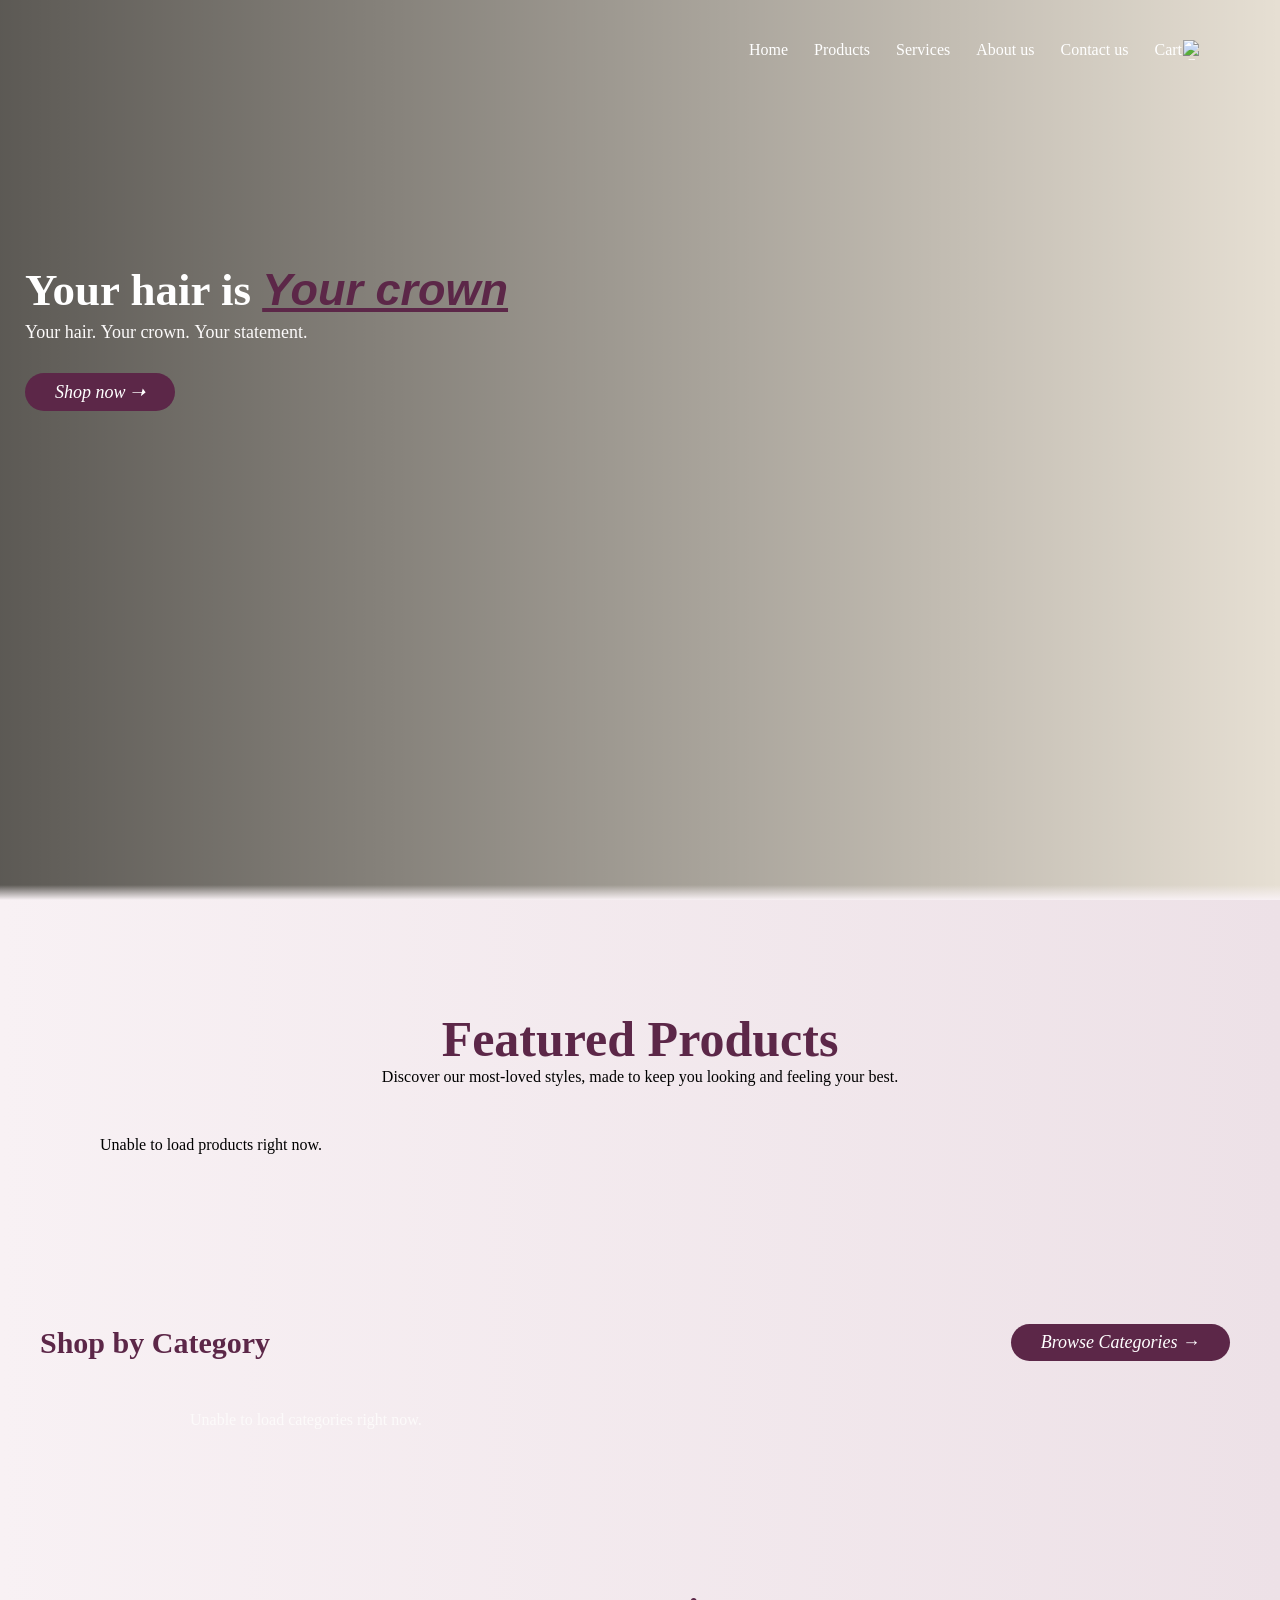
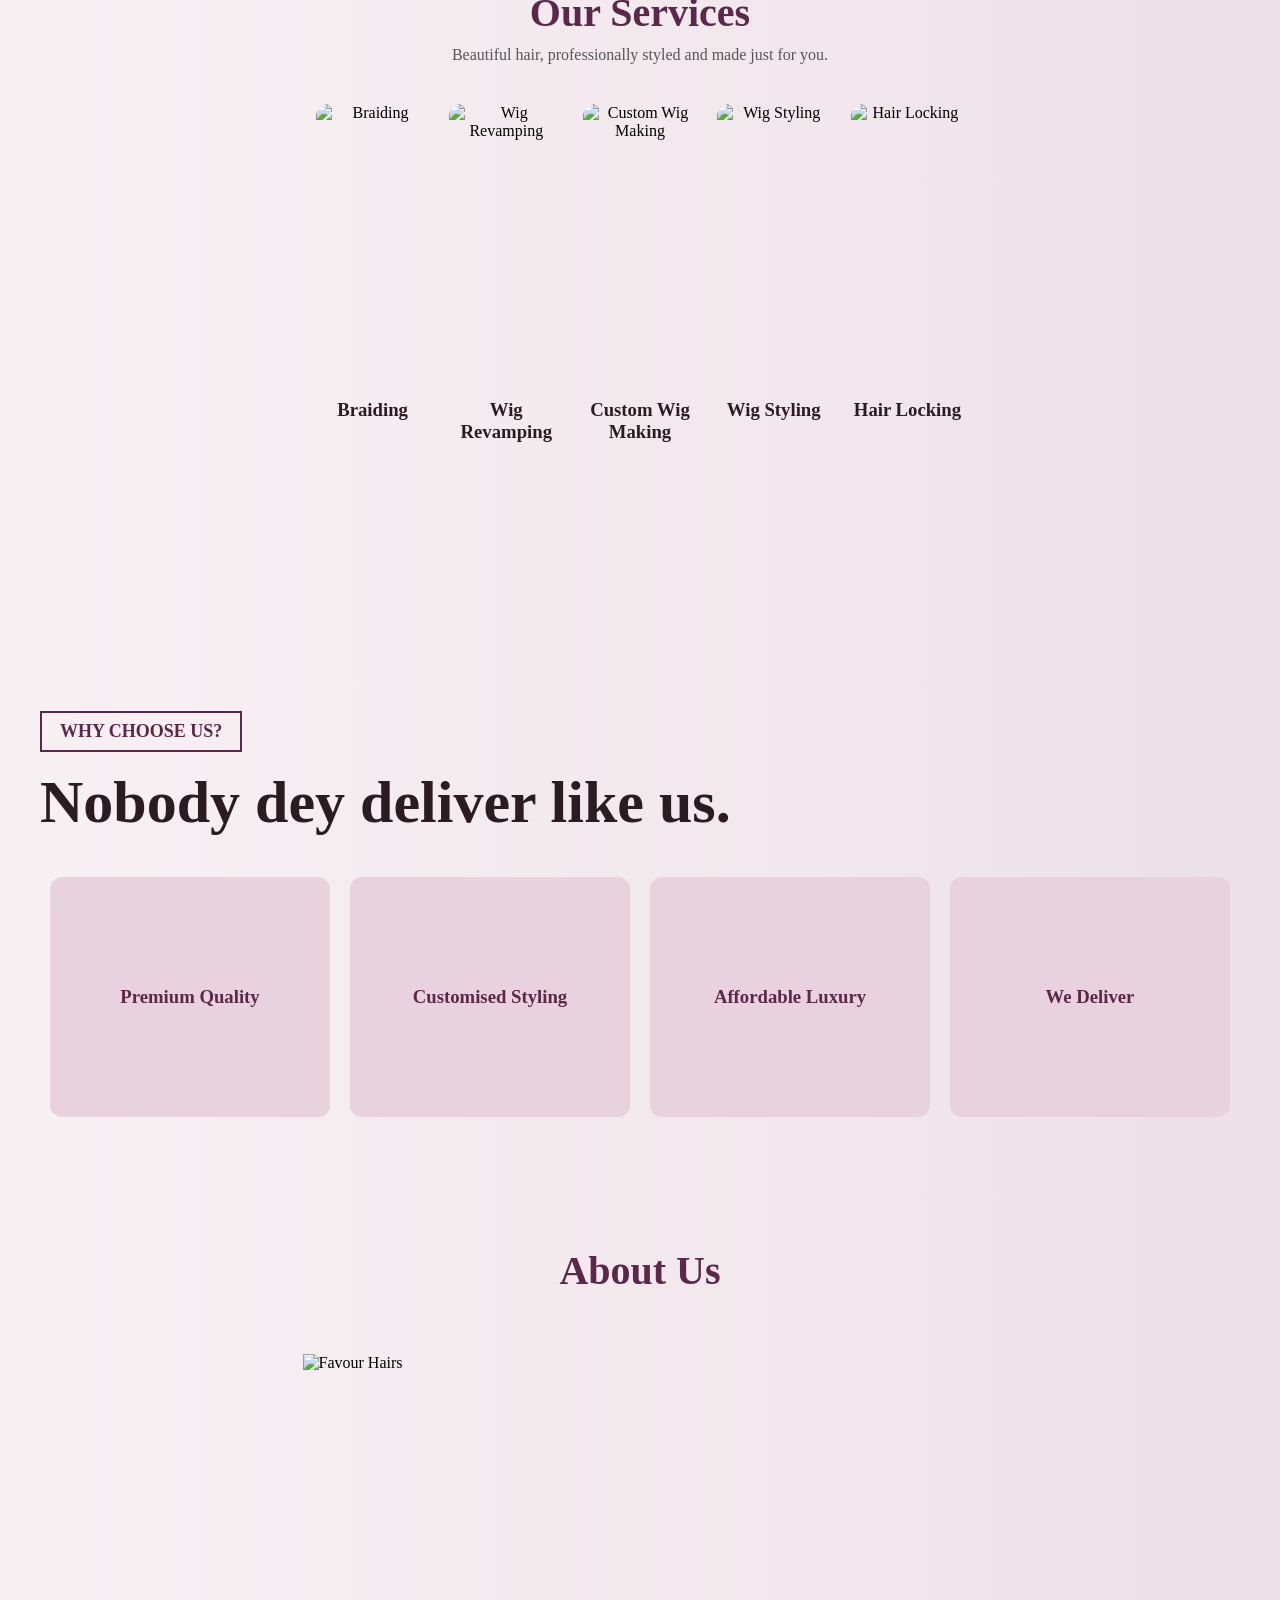
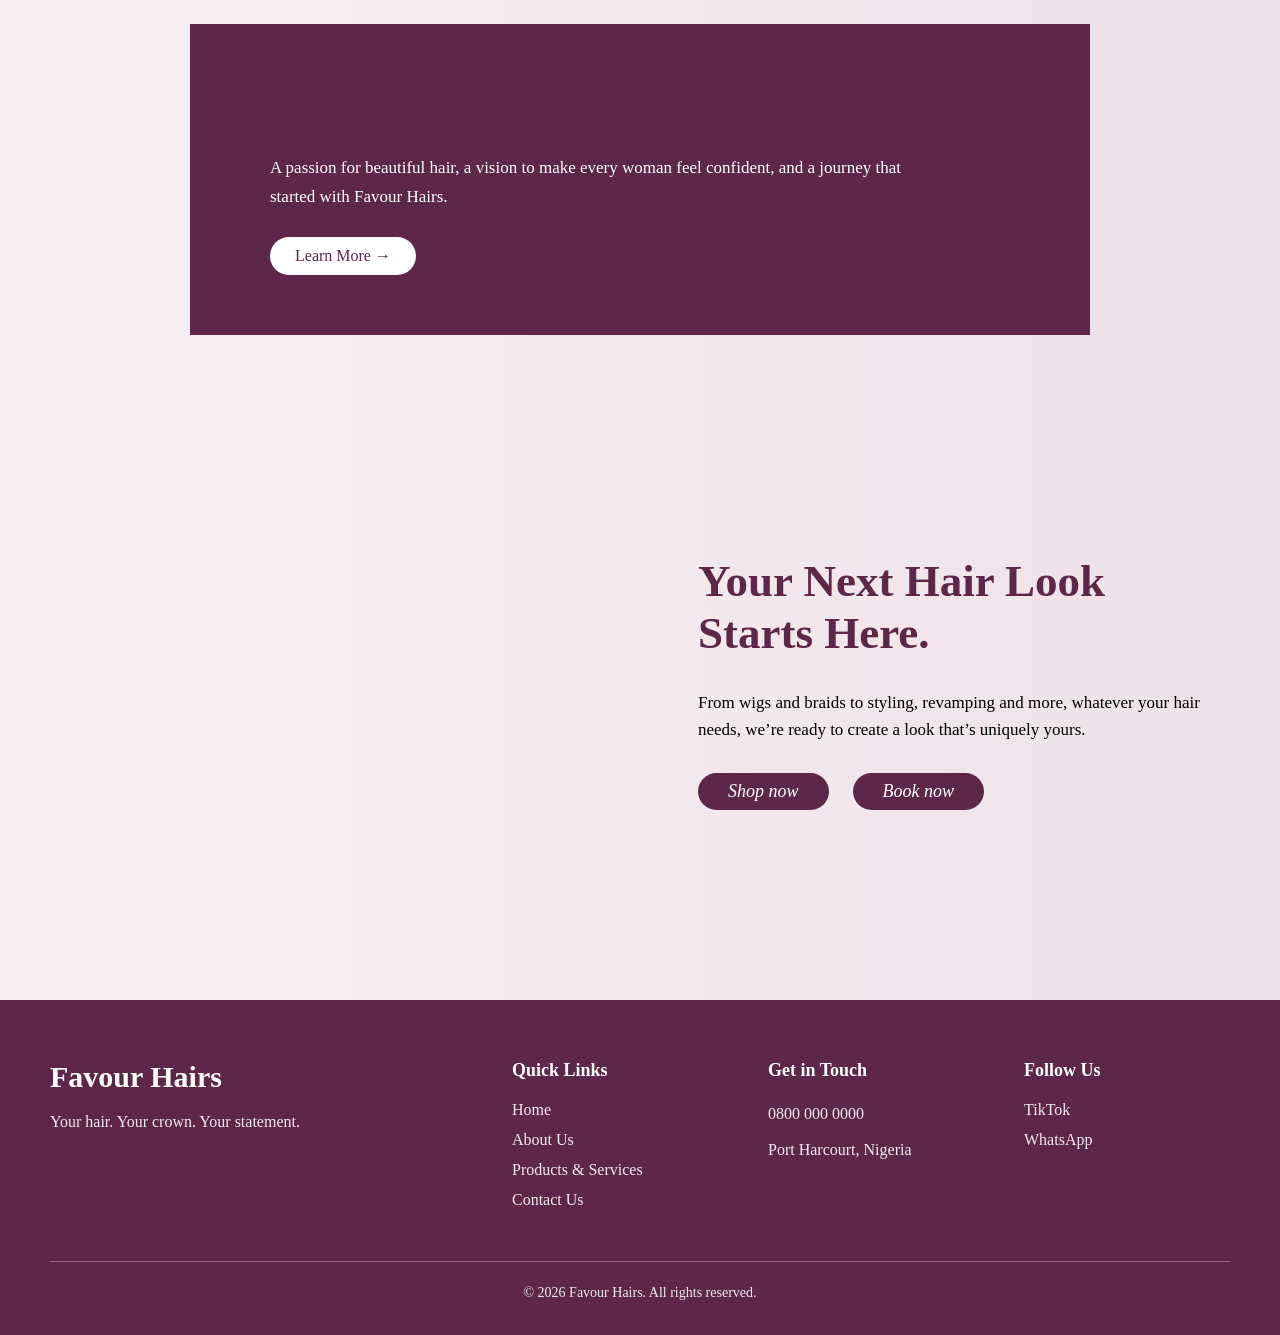
==== frontend/index.html @ ad66fdc0 "Add files via upload" ====
<!DOCTYPE html>
<html lang="en">

<head>

    <meta charset="UTF-8">

    <meta
        name="viewport"
        content="width=device-width, initial-scale=1.0"
    >

    <title>Favour hairs</title>

    <link rel="stylesheet" href="style.css">

</head>


<body>


    <!-- =========================
         HERO
    ========================= -->

    <div class="hero">


        <!-- VIDEO -->

        <video
            autoplay
            loop
            muted
            playsinline
            class="bg-video"
        >

            <source
                src="images/download.mp4"
                type="video/mp4"
            >

            Your browser does not support the video tag.

        </video>



        <div class="container">


            <!-- =========================
                 NAVBAR
            ========================= -->

            <div class="navbar">


                <div class="logo">
                    <!-- for logo -->
                </div>


                <nav>

                    <ul>

                        <li>
                            <a href="index.html">
                                Home
                            </a>
                        </li>


                        <li>
                            <a href="products.html">
                                Products
                            </a>
                        </li>


                        <li>
                            <a href="services.html">
                                Services
                            </a>
                        </li>


                        <li>
                            <a href="about.html">
                                About us
                            </a>
                        </li>


                        <li>
                            <a href="contact.html">
                                Contact us
                            </a>
                        </li>


                        <li>

                            <a href="Cart.html">

                                Cart

                                <img
                                    src="images/cart_icon.png"
                                    width="30"
                                    height="20"
                                    alt="Cart"
                                >

                            </a>

                        </li>

                    </ul>

                </nav>

            </div>



            <!-- =========================
                 HERO CONTENT
            ========================= -->

            <div class="row">

                <div class="col-2">

                    <h1>
                        Your hair is <b>Your crown</b>
                    </h1>


                    <p class="hero-tagline">

                        <span class="reveal-word">
                            Your hair.
                        </span>

                        <span class="reveal-word">
                            Your crown.
                        </span>

                        <span class="reveal-word">
                            Your statement.
                        </span>

                    </p>


                    <a
                        href="products.html"
                        class="btn"
                    >
                        Shop now &#10141
                    </a>

                </div>

            </div>


        </div>

    </div>



    <!-- =========================
         FEATURED PRODUCTS
    ========================= -->

    <div class="categories reveal-up">


        <div class="head">

            <h1>
                Featured Products
            </h1>

            <p>
                Discover our most-loved styles,
                made to keep you looking and
                feeling your best.
            </p>

        </div>


        <div class="small-container">

            <div
                class="row"
                id="featuredProducts"
            >

                <!-- Products loaded from backend -->

            </div>

        </div>

    </div>



    <!-- =========================
         SHOP BY CATEGORY
    ========================= -->

    <div class="Category reveal-up">


        <div class="category-header">

            <h1>
                Shop by Category
            </h1>


            <a
                href="products.html"
                class="browse-btn"
            >
                Browse Categories →
            </a>

        </div>



        <div class="small-container">

            <div
                class="row"
                id="homepageCategories"
            >

                <!-- Categories loaded from backend -->

            </div>

        </div>

    </div>



    <!-- =========================
         SERVICES
    ========================= -->

    <div class="services reveal-up">


        <div class="row">


            <div class="services">


                <div class="services-heading">

                    <h2>
                        Our Services
                    </h2>

                    <p>
                        Beautiful hair, professionally
                        styled and made just for you.
                    </p>

                </div>



                <div class="row">


                    <!-- Braiding -->

                    <div class="service-card reveal-card">

                        <div class="service-image">

                            <img
                                src="images/download.jfif"
                                alt="Braiding"
                            >

                            <a
                                href="contact.html?service=Hair%20Styling"
                                class="service-btn"
                            >
                                Book Now →
                            </a>

                        </div>

                        <h3>
                            Braiding
                        </h3>

                    </div>



                    <!-- Wig Revamping -->

                    <div class="service-card reveal-card">

                        <div class="service-image">

                            <img
                                src="images/revamp.jpg"
                                alt="Wig Revamping"
                            >

                            <a
                                href="contact.html?service=Wig%20Revamping"
                                class="service-btn"
                            >
                                Book Now →
                            </a>

                        </div>

                        <h3>
                            Wig Revamping
                        </h3>

                    </div>



                    <!-- Custom Wig Making -->

                    <div class="service-card reveal-card">

                        <div class="service-image">

                            <img
                                src="images/wig making.jpg"
                                alt="Custom Wig Making"
                            >

                            <a
                                href="contact.html?service=Custom%20Wig%20Making"
                                class="service-btn"
                            >
                                Book Now →
                            </a>

                        </div>

                        <h3>
                            Custom Wig Making
                        </h3>

                    </div>



                    <!-- Wig Styling -->

                    <div class="service-card reveal-card">

                        <div class="service-image">

                            <img
                                src="images/wig styling.jpg"
                                alt="Wig Styling"
                            >

                            <a
                                href="contact.html?service=Hair%20Styling"
                                class="service-btn"
                            >
                                Book Now →
                            </a>

                        </div>

                        <h3>
                            Wig Styling
                        </h3>

                    </div>



                    <!-- Hair Locking -->

                    <div class="service-card reveal-card">

                        <div class="service-image">

                            <img
                                src="images/locks.jpg"
                                alt="Hair Locking"
                            >

                            <a
                                href="contact.html?service=Hair%20Styling"
                                class="service-btn"
                            >
                                Book Now →
                            </a>

                        </div>

                        <h3>
                            Hair Locking
                        </h3>

                    </div>


                </div>

            </div>


        </div>

    </div>



    <!-- =========================
         WHY CHOOSE US
    ========================= -->

    <div class="why-choose">


        <div class="why-heading reveal-up">


            <div class="why-label">

                <h2>
                    Why Choose Us?
                </h2>

            </div>


            <h1>
                Nobody dey deliver like us.
            </h1>


        </div>



        <div class="why-row">


            <!-- Card 1 -->

            <div class="why-card reveal-card">

                <div class="why-card-inner">


                    <div class="why-front">

                        <h3>
                            Premium Quality
                        </h3>

                    </div>


                    <div class="why-back">

                        <h3>
                            Premium Quality
                        </h3>

                        <p>
                            We provide quality hair that
                            looks beautiful, feels natural,
                            and gives you a premium experience.
                        </p>

                    </div>


                </div>

            </div>



            <!-- Card 2 -->

            <div class="why-card reveal-card">

                <div class="why-card-inner">


                    <div class="why-front">

                        <h3>
                            Customised Styling
                        </h3>

                    </div>


                    <div class="why-back">

                        <h3>
                            Customised Styling
                        </h3>

                        <p>
                            From the colour and cut to the
                            final finish, we customise your
                            hair to match your personal style.
                        </p>

                    </div>


                </div>

            </div>



            <!-- Card 3 -->

            <div class="why-card reveal-card">

                <div class="why-card-inner">


                    <div class="why-front">

                        <h3>
                            Affordable Luxury
                        </h3>

                    </div>


                    <div class="why-back">

                        <h3>
                            Affordable Luxury
                        </h3>

                        <p>
                            Enjoy quality hair and beautiful
                            styling without breaking the bank.
                            Luxury that gives you value.
                        </p>

                    </div>


                </div>

            </div>



            <!-- Card 4 -->

            <div class="why-card reveal-card">

                <div class="why-card-inner">


                    <div class="why-front">

                        <h3>
                            We Deliver
                        </h3>

                    </div>


                    <div class="why-back">

                        <h3>
                            We Deliver
                        </h3>

                        <p>
                            Need a wig, bundles, braids,
                            a revamp, or anything hair-related?
                            Name it, and we'll get it to you.
                        </p>

                    </div>


                </div>

            </div>


        </div>

    </div>



    <!-- =========================
         ABOUT
    ========================= -->

    <div class="about-box">


        <h2 class="about-h2 reveal-up">
            About Us
        </h2>


        <div class="about-photo about-img">

            <img
                src="images/hair essentials.jpg"
                alt="Favour Hairs"
            >

        </div>


        <div class="about-text reveal-up">

            <p>
                A passion for beautiful hair, a vision
                to make every woman feel confident,
                and a journey that started with
                Favour Hairs.
            </p>


            <a
                href="about.html"
                class="about-btn"
            >
                Learn More →
            </a>

        </div>


    </div>



    <!-- =========================
         CTA
    ========================= -->

    <div class="cta">


        <video
            autoplay
            loop
            muted
            playsinline
            disablepictureinpicture
            class="cta-vid"
        >

            <source
                src="images/Your paragraph text (22 x 25 cm) (2).mp4"
                type="video/mp4"
            >

        </video>


        <div class="cta_text reveal-up">


            <h1>
                Your Next Hair Look Starts Here.
            </h1>


            <p>
                From wigs and braids to styling,
                revamping and more, whatever your
                hair needs, we’re ready to create
                a look that’s uniquely yours.
            </p>


            <div class="btns">


                <a
                    href="products.html"
                    class="shop reveal-up"
                >
                    Shop now
                </a>


                <a
                    href="contact.html"
                    class="book reveal-card"
                >
                    Book now
                </a>


            </div>


        </div>

    </div>



    <!-- =========================
         FOOTER
    ========================= -->

    <footer class="footer">


        <div class="footer-container">


            <div class="footer-brand">

                <h2>
                    Favour Hairs
                </h2>

                <p>
                    Your hair. Your crown. Your statement.
                </p>

            </div>



            <div class="footer-links">

                <h3>
                    Quick Links
                </h3>

                <a href="index.html">
                    Home
                </a>

                <a href="about.html">
                    About Us
                </a>

                <a href="services.html">
                    Products & Services
                </a>

                <a href="contact.html">
                    Contact Us
                </a>

            </div>



            <div class="footer-contact">

                <h3>
                    Get in Touch
                </h3>

                <p>
                    0800 000 0000
                </p>

                <p>
                    Port Harcourt, Nigeria
                </p>

            </div>



            <div class="footer-social">

                <h3>
                    Follow Us
                </h3>

                

                <a href="#">
                    TikTok
                </a>

                

                <a href="#">
                    WhatsApp
                </a>

            </div>


        </div>



        <div class="footer-bottom">

            <p>
                © 2026 Favour Hairs. All rights reserved.
            </p>

        </div>


    </footer>



    <!-- =========================
         JAVASCRIPT
    ========================= -->

    <script>


        /* =========================
           BACKEND API
        ========================= */

        const API_BASE =
            "https://favour-hairs-backend.onrender.com/";


        const API_ORIGIN =
            "http://127.0.0.1:5000";



        /* =========================
           IMAGE URL
        ========================= */

        function getImageUrl(image){

            if(!image){

                return "";

            }


            if(
                image.startsWith("http://") ||
                image.startsWith("https://") ||
                image.startsWith("data:")
            ){

                return image;

            }


            if(image.startsWith("/")){

                return API_ORIGIN + image;

            }


            return image;

        }



        /* =========================
           ANIMATIONS
        ========================= */

        const animatedElements =
            document.querySelectorAll(
                '.reveal-up, .reveal-card, .reveal-word, .about-img'
            );


        const observer =
            new IntersectionObserver(
                (entries) => {

                    entries.forEach(
                        entry => {

                            if(entry.isIntersecting){

                                entry.target.classList.add(
                                    'show'
                                );

                            }

                        }
                    );

                },
                {
                    threshold:0.15
                }
            );


        animatedElements.forEach(
            element => {

                observer.observe(element);

            }
        );



        /* =========================
           ABOUT IMAGE ANIMATION
        ========================= */

        const aboutImages =
            document.querySelectorAll(
                '.about-img'
            );


        aboutImages.forEach(
            (image,index) => {

                image.style.transitionDelay =
                    `${index * 0.2}s`;

            }
        );



        /* =========================
           LOAD FEATURED PRODUCTS
        ========================= */

        async function loadFeaturedProducts(){

            const container =
                document.getElementById(
                    "featuredProducts"
                );


            if(!container){

                return;

            }


            try{

                const response =
                    await fetch(
                        `${API_BASE}/products`
                    );


                if(!response.ok){

                    throw new Error(
                        "Could not load products."
                    );

                }


                const products =
                    await response.json();


                container.innerHTML = "";


                const featuredProducts =
                    products.slice(0,3);


                if(featuredProducts.length === 0){

                    container.innerHTML = `
                        <p>
                            No products available yet.
                        </p>
                    `;

                    return;

                }


                featuredProducts.forEach(
                    product => {

                        const card =
                            document.createElement(
                                "div"
                            );


                        card.className =
                            "col-3 reveal-card";


                        const image =
                            product.images &&
                            product.images.length > 0
                                ? getImageUrl(
                                    product.images[0]
                                )
                                : "";


                        card.innerHTML = `

                            <img
                                src="${image}"
                                alt="${product.name}"
                                class="sq img"
                            >

                            <div class="featured-overlay">

                                <h3>
                                    ${product.name}
                                </h3>

                                <p>
                                    ₦${Number(
                                        product.price
                                    ).toLocaleString()}
                                </p>

                                <a
                                    href="product.html?id=${encodeURIComponent(product.id)}"
                                    class="shop-btn"
                                >
                                    Shop Now →
                                </a>

                            </div>

                        `;


                        container.appendChild(
                            card
                        );


                        observer.observe(
                            card
                        );

                    }
                );

            }
            catch(error){

                console.error(
                    "Error loading featured products:",
                    error
                );


                container.innerHTML = `
                    <p>
                        Unable to load products right now.
                    </p>
                `;

            }

        }



        /* =========================
           LOAD HOMEPAGE CATEGORIES
        ========================= */

        async function loadHomepageCategories(){

            const categoryContainer =
                document.getElementById(
                    "homepageCategories"
                );


            if(!categoryContainer){

                return;

            }


            try{

                const response =
                    await fetch(
                        `${API_BASE}/categories`
                    );


                if(!response.ok){

                    throw new Error(
                        "Could not load categories."
                    );

                }


                const categories =
                    await response.json();


                categoryContainer.innerHTML = "";


                if(categories.length === 0){

                    categoryContainer.innerHTML = `
                        <p>
                            No categories available yet.
                        </p>
                    `;

                    return;

                }


                categories.forEach(
                    category => {

                        const categoryCard =
                            document.createElement(
                                "div"
                            );


                        categoryCard.className =
                            "col-4 reveal-card";


                        const image =
                            getImageUrl(
                                category.image
                            );


                        categoryCard.innerHTML = `

                            <img
                                src="${image}"
                                alt="${category.name}"
                                class="category-img"
                            >

                            <div class="category-overlay">

                                <h3>
                                    ${category.name}
                                </h3>

                                <a
                                    href="products.html?category=${encodeURIComponent(category.name)}"
                                    class="shop-btn"
                                >
                                    Shop Now →
                                </a>

                            </div>

                        `;


                        categoryContainer.appendChild(
                            categoryCard
                        );


                        observer.observe(
                            categoryCard
                        );

                    }
                );

            }
            catch(error){

                console.error(
                    "Error loading categories:",
                    error
                );


                categoryContainer.innerHTML = `
                    <p>
                        Unable to load categories right now.
                    </p>
                `;

            }

        }



        /* =========================
           LOAD HOMEPAGE DATA
        ========================= */

        loadFeaturedProducts();

        loadHomepageCategories();


    </script>


</body>

</html>
---- frontend/style.css ----
/* 
  MY CSS RESET CHEAT SHEET:
  
  *           = "All Boxes!" Applies this to every single element on the page.
  
  margin: 0   = "Outside Space." Clears the gaps BETWEEN boxes so they can touch.
  
  padding: 0  = "Inside Space." Clears the breathing room INSIDE the box.
  
  box-sizing  = "Fixed-Size Guarantee." Forces the box to stay its exact width, 
                pushing any internal padding INSIDE instead of stretching the box.
                
  div         = "The Cardboard Box." An empty container used to group things together.
*/

*{
    margin: 0;
    padding: 0;
    box-sizing: border-box;
}

/* 
  MY SELECTOR CHEAT SHEET:
  
  No Dot (nav, div, p) = "The Element." Talks to standard, built-in HTML boxes.
  
  Dot (.navbar, .btn)  = "The Nickname." Talks to custom classes I invented!
*/
.navbar{
    display:flex;
align-items:center;
padding:20px;
}

nav{
    flex:1;
    text-align:right;
    padding:0px;
    margin-top: 20px;

}

nav ul{
    display:inline-block;
    list-style-type:none;
}

nav ul li{
    display:inline-block;
    margin-right:22px;
}

a{
    text-decoration:none;
    color:#fff;
}
p{
    color:#fff;

}
.container{
    max-width:1300px;
    margin: auto;
    padding-left:25px;
    padding-right:25px;
}

.col-2 h1 b{
    text-decoration:underline;
    font-weight: bold;
    font-style:italic;
    font-family:Arial, sans-serif;
    color:#5C2748;
}
.col-2 p{
    margin-top:2px;
    font-size:18px;
}
.col-2{
    margin-top:150px;
}
.col-2 h1{
    font-size:45px;
    line-height:60px;
    color:#fff;
    margin-top: 30px;
    
}
.row{
    display:flex;
    align-items:center;
    flex-wrap:wrap;
    gap: 20px;
    
}

.btn{
    display:inline-block;
    background:#5C2748;
    color:#fff;
    padding:8px 30px;
    margin:30px 0;
    border-radius:30px;
    
    font-style:italic;
    font-size:18px;
    transition:0.5s;
}
/* 
  ELEMENT BEHAVIOR CHEAT SHEET:
  
  Block (div, h1, p)   = "The Greedy Hogs." They grab the entire row 
                          and force everything else onto a new line.
                          
  Inline (a, b, span)  = "The Polite Roommates." They sit side-by-side naturally, 
                          but they are stubborn and reject height/padding sizing.
                          
  Inline-block         = "The Cure." Stops block elements from being greedy, 
                          and allows inline elements to be sized perfectly!
*/



.hero{
    position:relative;
    height:100vh;
    overflow:hidden;
    background:#E6DFD3;

}
.bg-video{
    position:absolute;
    top:0;
    left:0;
    width:100%;
    height:100%;
    object-fit:cover;
    z-index:0;
    overflow: hidden;
    
}
.hero::after{
    content:"";
    position:absolute;
    bottom:0;
    left:0;
    width:100%;
    height:15px;
    background:linear-gradient(
        to bottom,
        transparent,
        #F8F1F4
    );
    z-index:2;
    pointer-events:none;
}
.container{
    max-width:1300px;
    margin: auto;
    padding-left:25px;
    padding-right:25px;
    position: relative;
    z-index: 2;
}

.hero::before{
    content: "";
    position: absolute;
    top: 0;
    left: 0;
    width: 100%;
    height: 100%;
    background: linear-gradient(
        to right,
        rgba(0, 0, 0, 0.6),
        rgba(0, 0, 0, 0)
    );
    z-index: 1;
}

/*
========================================================
              CSS POSITIONING CHEAT SHEET
========================================================

Think of every HTML element as a BOX.

Normal behaviour:

    [ BOX A ]
    [ BOX B ]
    [ BOX C ]

The browser normally places boxes one after another.

--------------------------------------------------------
1. position: static;
--------------------------------------------------------

"Just stay where you belong."

This is the DEFAULT.

The element follows the normal document flow.

Think:
👩 👩 👩 👩
Everyone is standing in their normal place.

--------------------------------------------------------
2. position: relative;
--------------------------------------------------------

"I'm still in my place, but I can move."

The element STAYS in the normal document flow,
but you can visually move it using:

    top
    bottom
    left
    right

Example:

    [ A ]
    [ B ]  ---> B moves right
    [ C ]

B moved, but its original space is still reserved.

Think:
"I'm moving, but my seat is still mine."

--------------------------------------------------------
3. position: absolute;
--------------------------------------------------------

"I'm leaving the normal flow."

The element no longer takes up its normal space.

This allows elements to overlap.

Example:

    VIDEO
       ↓
    NAVBAR
       ↓
    TEXT

can become:

    ┌─────────────────────┐
    │       VIDEO         │
    │  NAVBAR             │
    │                     │
    │  TEXT               │
    └─────────────────────┘

IMPORTANT:
An absolute element is positioned relative to the
nearest parent that has:

    position: relative;

Think:

    RELATIVE = the ROOM
    ABSOLUTE = furniture inside the room

The room gives the furniture a reference point.

--------------------------------------------------------
4. position: fixed;
--------------------------------------------------------

"I'm attached to the SCREEN."

The element stays in the same place even when
the page is scrolling.

Example:

                    [ Chat ]
                    ↑
                stays here

You scroll ↓↓↓

                    [ Chat ]
                    ↑
                still here

Think:
A sticker attached to your phone screen.

--------------------------------------------------------
5. position: sticky;
--------------------------------------------------------

"I scroll normally... then I STICK."

The element behaves normally at first.

When you scroll and it reaches a certain position,
it sticks there.

Common example:

    NAVBAR
    ↓
    CONTENT
    ↓
    CONTENT

After scrolling:

    NAVBAR  ← STUCK
    ↓
    CONTENT
    ↓
    CONTENT

Think:
"I'm walking normally, but when I reach this point,
I'm staying here."

--------------------------------------------------------
6. z-index
--------------------------------------------------------

"WHO IS ON TOP?"

Think of stacking pieces of paper.

    z-index: 2  → TOP
    z-index: 1  → MIDDLE
    z-index: 0  → BOTTOM

Example:

    CONTENT   → z-index: 2
    GRADIENT  → z-index: 1
    VIDEO     → z-index: 0

Higher z-index = closer to the front.

--------------------------------------------------------
7. top / bottom / left / right
--------------------------------------------------------

These tell an element which direction to move.

    top: 20px;
    ↓
    Move down from the top.

    left: 30px;
    ↓
    Move right from the left.

    right: 20px;
    ↓
    Move left from the right.

    bottom: 10px;
    ↓
    Move up from the bottom.

These are especially useful with:

    relative
    absolute
    fixed
    sticky

--------------------------------------------------------
THE BIG QUESTION TO ASK YOURSELF
--------------------------------------------------------

When you're confused, ask:

"Am I trying to..."

1. Keep the element normal?
   → static

2. Move it but keep its space?
   → relative

3. Take it out of normal flow?
   → absolute

4. Attach it to the screen?
   → fixed

5. Make it scroll and then stick?
   → sticky

6. Put one thing above another?
   → z-index

--------------------------------------------------------
REMEMBER:

static   = normal
relative = move myself, keep my space
absolute = leave normal flow
fixed    = attached to screen
sticky   = scroll, then stick
z-index  = who is on top

========================================================
*/
nav ul li a {
    display: flex;
    align-items: center;
    gap: 1px;
}
.btn:hover{
    background:#fff;
    color:#5C2748;
}

.categories{
    margin-top: 30px;
    margin-left: 0px;
    margin-right:0px;
    
    align-items: center;
    flex-wrap: wrap;
    gap: 20px;
    padding: 50px;
    
    
    
}
.col-3{
    flex-basis: 30%;
    min-width: 250px;
    margin-bottom: 30px;
    gap: 20px;

}
.col-3 img{
    width:100%;
    aspect-ratio: 1 / 1;
    object-fit: cover;
    
    
}
.small-container{
    max-width: 1080px;
    margin: auto;
    width: 100%;
    
    
}
.col-3{
    position: relative;
    aspect-ratio: 1 / 1;
    overflow: hidden;
}
.featured-overlay{
    position: absolute;
    top: 0;
    left: 0;
    width: 100%;
    height: 100%;
    background-color: rgba(0, 0, 0, 0.5);
    display: flex;
    justify-content: flex-end;
    align-items: center;
    opacity: 0;
    transition: opacity 0.3s ease;
    z-index: 2;
    flex-direction: column;
    padding: 20px;
}
.col-3:hover .featured-overlay{
    opacity: 1;
}
.featured-overlay h3{
    
    color: #fff;
    margin-right: 20px;
}
.featured-overlay p{
    
    color: #fff;
    
}
.featured-overlay a{
    
    display:inline-block;
    background:#5C2748;
    color:#fff;
    padding:8px 30px;
    
    border-radius:30px;
    
    font-style:italic;
    font-size:18px;
    padding-right: 50px;
}
.categories h1{
    text-align: center;
    margin-bottom: 20px;
    color:#5C2748;
    font-size: 50px;
    margin-top: 30px;
    margin-bottom: 0px;
}

.Category{
    
    
    align-items: auto;
    flex-wrap: wrap;
    gap: 5px;
    margin-top:0;
    margin-bottom: 0;
    
    
    
}


/* Section Title Sizing & Alignment */
.Category h1 {
    text-align: left;
    color: #5C2748;
    font-size: 30px;
    
    margin-top: 200px;
}

/* 4-Column Layout Adjustment */



.col-4 {
    flex: 1 1 calc(25% - 20px); /* 4 items per row */
    min-width: 220px;
    margin-bottom: 20px;
    position: relative;
    overflow: hidden;
    aspect-ratio: auto;
    
}




.Category .row{
    display: grid;
    grid-template-columns: 1fr 1fr;
    gap: 20px;
    
}
.Category .col-4{
    position: relative;
    width: 100%;
    height: auto;
    min-width: 0;
    margin: 0;
    overflow: hidden;
    aspect-ratio: 1 / 1;
}


.Category .category-img{
    width: 100%;
    height: 100%;
    object-fit: cover;
    border-radius: 25px;
    
}
.col-4:hover .category-overlay{
    opacity: 1;
}
.featured-overlay h3{
    
    color: #fff;
    margin-right: 20px;
}

.featured-overlay a{
    
    display:inline-block;
    background:#5C2748;
    color:#fff;
    padding:8px 30px;
    
    border-radius:30px;
    
    font-style:italic;
    font-size:18px;
    padding-right: 50px;
}

.Category .col-4:hover img{
    transform: scale(1.2);
}
.Category .category-overlay h3{
    color:#fff;
    font-size:16px;
    margin-bottom:4px;
}

.Category .category-overlay .shop-btn{
    color:#fff;
    background:none;
    padding:0;
    font-size:11px;
    text-decoration:none;
}
.category-overlay{
    position: absolute;
    top: 0;
    left: 0;
    width: 100%;
    height: 100%;
    background-color: rgba(0, 0, 0, 0.5);
    display: flex;
    justify-content: flex-end;
    align-items: center;
    opacity: 0;
    transition: opacity 0.3s ease;
    z-index: 2;
    flex-direction: column;
    padding: 20px;
}
.Category .small-container{
    max-width: 900px;
    height: auto;
    margin: 0 auto;
}

.category-header{
    width:100%;
    display:flex;
    justify-content:space-between;
    align-items:center;
    margin-bottom:50px;
    margin-top:70px;
}

.category-header h1{
    margin:0;
    margin-left: 40px;
}

.category-header .browse-btn{
    display:block;
    margin:0;
    background:#5C2748;
    color:#fff;
    padding:8px 30px;
    border-radius:30px;
    font-style:italic;
    font-size:18px;
    text-decoration:none;
    white-space:nowrap;
    transition:0.5s;
    margin-right: 50px;
}
body{
    background: linear-gradient(
        to right,
        #F8F1F4,
        #EDE1E7
    );
}
h1, h2{
    color:#5C2748;
}
p{
    color:#fcfafa;
}
.btn,
.browse-btn{
    background:#5C2748;
    color:#fff;
}
.category-header .browse-btn:hover{
    background:#fff;
    color:#5C2748;
}
.why-choose{
    text-align:center;
    padding:50px 20px;
}

.why-choose h2{
    margin-bottom:30px;
}

.why-row{
    display:flex;
    justify-content:center;
    gap:20px;
    flex-wrap:wrap;
}

/* The card */
.why-card{
    width:280px;
    height:240px;
    perspective:1000px;
}

/* The thing that actually flips */
.why-card-inner{
    position:relative;
    width:100%;
    height:100%;
    transition:transform 0.6s;
    transform-style:preserve-3d;
}

/* Flip when hovered */
.why-card:hover .why-card-inner{
    transform:rotateY(180deg);
}

/* Front and back */
.why-front,
.why-back{
    position:absolute;
    width:100%;
    height:100%;
    backface-visibility:hidden;
    border-radius:12px;
    padding:25px;
    
    display:flex;
    flex-direction:column;
    justify-content:center;
    align-items:center;
}

/* Front */

.why-front{
     background:#E8D2DD;
    color:#5C2748;
}


/* Back */
.why-back{
    background:#5C2748;
    color:white;
    transform:rotateY(180deg);
}

.why-back p{
    color:white;
    margin-top:10px;
    line-height:1.5;
}
.why-choose{
    padding:80px 20px 50px;
}

/* Heading area */
.why-heading{
    text-align:left;
    max-width:1200px;
    margin:0 auto 45px;
}

/* Small plum-edged box */
.why-label{
    display:inline-block;
    border:2px solid #5C2748;
    padding:8px 18px;
    margin-bottom:20px;
}

.why-label h2{
    color:#5C2748;
    font-size:18px;
    margin:0;
    text-transform:uppercase;
}

/* Big statement */
.why-heading h1{
    font-size:60px;
    line-height:1;
    max-width:700px;
    color:#2d1b22;
    margin:0;
}
.services{
    padding:80px 25px;
}

.services-heading{
    text-align:center;
    margin-bottom:40px;
}

.services-heading h2{
    color:#5C2748;
    font-size:40px;
    margin-bottom:10px;
}

.services-heading p{
    color:#555;
}

/* Service cards */

/* Service images */
.service-card img{
    width:100%;
    height:280px;
    object-fit:cover;
    border-radius:10px;
    display:block;
}

/* Service name */
.service-card h3{
    margin:15px 0 8px;
    color:#2d1b22;
}

/* Description */
.service-card p{
    font-size:15px;
    line-height:1.5;
    margin-bottom:15px;
    color:#555;
}

/* Book Now button */
.service-btn{
    display:inline-block;
    background:#5C2748;
    color:#fff;
    padding:9px 25px;
    border-radius:25px;
    text-decoration:none;
    transition:0.3s;
}

.service-btn:hover{
    background:#fff;
    color:#5C2748;
}
.service-card{
    width:23%;
    min-width:260px;
    text-align:center;
    padding-bottom:20px;
}
.categories p{
    color: black;
    text-align: center;
    margin-bottom: 50px;
}
.reveal-up{
    opacity:0;
    transform:translateY(70px);
    transition:opacity 1s ease, transform 1s ease;
}

.reveal-up.show{
    opacity:1;
    transform:translateY(0);
}


.reveal-card{
    opacity:0;
    transform:translateY(100px) scale(0.92);
    transition:opacity 0.8s ease, transform 0.8s ease;
}

.reveal-card.show{
    opacity:1;
    transform:translateY(0) scale(1);
}


.reveal-card:nth-child(1){
    transition-delay:0.1s;
}

.reveal-card:nth-child(2){
    transition-delay:0.2s;
}

.reveal-card:nth-child(3){
    transition-delay:0.3s;
}

.reveal-card:nth-child(4){
    transition-delay:0.4s;
}
.hero-tagline .reveal-word{
    display:inline-block;
    opacity:0;
    transform:translateY(25px);
    transition:opacity 0.7s ease, transform 0.7s ease;
}

.hero-tagline .reveal-word.show{
    opacity:1;
    transform:translateY(0);
}

.hero-tagline .reveal-word:nth-child(1){
    transition-delay:0.5s;
}

.hero-tagline .reveal-word:nth-child(2){
    transition-delay:0.7s;
}

.hero-tagline .reveal-word:nth-child(3){
    transition-delay:1s;
}
.about_us_header{
    text-align: center;
    margin-top :70px;
    margin-bottom:10px;
    color: #5C2748;
    
    font-size:40px;
    font-family:Georgia, serif;
    font-weight:bold;
    
}
.about_us_p1{
    text-align: center;
    color: #5C2748;
    padding:0;
    font-size:18px;
    margin-bottom:50px;
    
    
    line-height:1.6;
    color:#2B2523
}
.about_us p{
    color: black;
}


.image_about .set1{
    display:grid;
    gap:15px;
    grid-template-columns: 0.3fr 0.28fr 0.3fr 0.2fr;
    
    
   
}
.image_about .set2{
    display:grid;
    gap:15px;
    grid-template-columns: 0.3fr 0.28fr 0.3fr;
   
    
   
}

.image_about img{
    width:100%;
    height:auto;
    display:block;
    border-radius: 30px;
}

.image_about{
    display:grid;
     
     row-gap:0px;
     margin:20px;

}
.image_about .set1,
.image_about .set2{
    height:max-content;
    margin-top: 40px;
}
.about_us{
    position:relative;
}

.header p{
    position:absolute;
    z-index:2;
    color:white;
    justify-content: center;
    margin-top: 240px;
}
.image_about{
    position:relative;
}



.about-img{
    opacity:0;
    transform:translateY(40px);
    transition:opacity 0.6s ease, transform 0.6s ease;
}

.about-img.show{
    opacity:1;
    transform:translateY(0);
}


.cta{
    position:relative;
    display:flex;
    justify-content:flex-end;
    padding-right:20px;
    padding-bottom: 200px;
    
    
}

.cta-vid{
    width:35%;
    height:auto;
    object-fit:contain;
    border-radius: 25px;

    -webkit-mask-image:
        linear-gradient(to right, transparent 0%, black 8%, black 92%, transparent 100%),
        linear-gradient(to bottom, transparent 0%, black 8%, black 92%, transparent 100%);

    -webkit-mask-composite: intersect;

    mask-image:
        linear-gradient(to right, transparent 0%, black 8%, black 92%, transparent 100%),
        linear-gradient(to bottom, transparent 0%, black 8%, black 92%, transparent 100%);

    mask-composite: intersect;
}

.cta{
    display:flex;
    align-items:center;
    justify-content:space-between;
    gap:50px;
    padding:80px 60px;
}

.cta_text{
    width:45%;
}

.cta_text h1{
    font-size:45px;
    color:#5C2748;
    margin-bottom:30px;
}

.cta_text p{
    font-size:17px;
    line-height:1.6;
    color: black;
}



.cta_text{
    order:1;
}
.shop{
    display:inline-block;
    background:#5C2748;
    color:#fff;
    padding:8px 30px;
    margin:30px 0;
    border-radius:30px;
    
    font-style:italic;
    font-size:18px;
    transition:0.5s;
}
.book{
    display:inline-block;
    background:#5C2748;
    color:#fff;
    padding:8px 30px;
    margin:30px 0;
    border-radius:30px;
    
    font-style:italic;
    font-size:18px;
    transition:0.5s;
    margin: 20px;
}
.image-stack{
    position:relative;
    width:400px;
    height:400px;
    margin-bottom:400px;
}

.photo-one{
    width:280px;
    height:280px;
    object-fit:cover;
}

.photo-two{
    position:absolute;
    width:170px;
    height:170px;
    object-fit:cover;
    top:210px;
    left:210px;
}
.about-box{
    position:relative;
    width:80%;
    max-width:900px;
    margin:80px auto;
    padding-bottom:60px;
}

.about-photo{
    position:relative;
    width:75%;
    height:350px;
    margin:0 auto;
    z-index:2;
}

.about-photo img{
    width:100%;
    height:100%;
    object-fit:cover;
    display:block;
}

.about-text{
    position:relative;
    width:100%;
    margin:-80px auto 0;
    padding:130px 80px 60px;
    background:#5C2748;
    color:white;
    z-index:1;
}

.about-h2{
    font-size:40px;
    margin-bottom:60px;
    text-align: center;
}

.about-text p{
    color:white;
    font-size:17px;
    line-height:1.7;
    max-width:650px;
}

.about-btn{
    display:inline-block;
    margin-top:25px;
    padding:10px 25px;
    background:white;
    color:#5C2748;
    border-radius:25px;
}
.footer{
    background:#5C2748;
    color:white;
    padding:60px 50px 20px;
    margin-top:80px;
}

.footer-container{
    max-width:1200px;
    margin:auto;

    display:grid;
    grid-template-columns:2fr 1fr 1fr 1fr;
    gap:50px;
}

.footer-brand h2{
    font-size:30px;
    margin-bottom:15px;
    color:white
}

.footer h3{
    font-size:18px;
    margin-bottom:20px;
}

.footer p{
    color:#f5e9ef;
    line-height:1.6;
    margin-bottom:10px;
}

.footer a{
    display:block;
    color:#f5e9ef;
    text-decoration:none;
    margin-bottom:12px;
}

.footer a:hover{
    color:white;
}

.footer-bottom{
    max-width:1200px;
    margin:40px auto 0;
    padding-top:20px;
    border-top:1px solid rgba(255,255,255,0.3);
    text-align:center;
}

.footer-bottom p{
    font-size:14px;
}
.service-card{
    width:30%;
    min-width:0;
    text-align:center;
    transition:transform 0.5s ease;
    position:relative;
    z-index:1;
}

.service-image{
    position:relative;
    width:100%;
    height:280px;
    overflow:hidden;
    border-radius:12px;
}

.service-image img{
    width:100%;
    height:100%;
    object-fit:cover;
    display:block;
    transition:transform 0.5s ease;
}

.service-card h3{
    margin-top:15px;
    color:#2d1b22;
}
.service-card:hover{
    transform:scale(1.2);
    z-index:5;
}
.service-btn{
    position:absolute;
    bottom:15px;
    left:50%;
    transform:translateX(-50%);

    background:#5C2748;
    color:white;
    padding:6px 15px;
    border-radius:20px;

    text-decoration:none;
    font-size:13px;

    opacity:0;
    transition:opacity 0.4s ease;
}

.service-card:hover .service-btn{
    opacity:1;
}
.services .row{
    display:flex;
    justify-content:center;
    align-items:flex-start;
    gap:20px;
    flex-wrap:nowrap;
}
.products{
    padding:70px 50px;
    background:#F8F1F4;
    min-height:100vh;
}

.products-heading{
    max-width:1200px;
    margin:0 auto 35px;
}

.products-heading h1{
    color:#5C2748;
    font-size:42px;
    margin-bottom:10px;
}

.products-heading p{
    color:#555;
    max-width:550px;
    line-height:1.6;
}


/* CATEGORY BUTTONS */

.product-category-buttons{
    max-width:1200px;
    margin:0 auto 45px;

    display:flex;
    gap:15px;
}

.category-btn{
    border:2px solid #5C2748;
    background:transparent;

    color:#5C2748;

    padding:12px 25px;

    border-radius:30px;

    font-size:15px;
    cursor:pointer;

    transition:0.3s;
}

.category-btn:hover,
.category-btn.active{
    background:#5C2748;
    color:white;
}


/* PRODUCT AREA */

.product-area{
    max-width:1200px;
    margin:auto;

    display:grid;
    grid-template-columns:230px 1fr;
    gap:35px;
}


/* FILTERS */

.product-filters{
    background:white;

    padding:25px;

    border-radius:15px;

    height:max-content;
}

.product-filters h3{
    color:#5C2748;
    margin-bottom:25px;
}

.filter-group{
    padding-bottom:20px;
    margin-bottom:20px;

    border-bottom:1px solid #eee;
}

.filter-group:last-child{
    border-bottom:none;
}

.filter-group h4{
    color:#2d1b22;
    margin-bottom:12px;
}

.filter-group label{
    display:block;

    font-size:14px;
    color:#555;

    margin-bottom:10px;

    cursor:pointer;
}

.filter-group input{
    margin-right:8px;
}


/* PRODUCTS GRID */

.products-grid{
    display:grid;
    grid-template-columns:repeat(3, minmax(300px, 1fr));
    gap:25px;
}
 
.product-card{ 
    background:white; 
    padding:15px; 
    border-radius:15px; 
 
    transition:transform 0.3s ease, 
               box-shadow 0.3s ease;
}
.product-card:hover{
    transform:translateY(-5px);

    box-shadow:0 10px 25px rgba(92,39,72,0.12);
}


.product-image{
    width:100%;
    height:280px;

    overflow:hidden;

    border-radius:10px;
}

.product-image img{
    width:100%;
    height:100%;

    object-fit:cover;

    display:block;

    transition:transform 0.4s ease;
}

.product-card:hover .product-image img{
    transform:scale(1.04);
}


.product-card h3{
    color:#2d1b22;

    font-size:18px;

    margin:15px 0 5px;
}

.product-card p{
    color:#777;

    font-size:13px;

    margin-bottom:10px;
}

.product-card strong{
    color:#5C2748;

    display:block;

    margin-bottom:15px;
}


.shop-product-btn{
    border:none;

    background:#5C2748;
    color:white;

    padding:9px 18px;

    border-radius:20px;

    cursor:pointer;
}

.product-filters{
    display:none;
    background:white;
    padding:25px;
    border-radius:15px;
    height:max-content;
}

.product-filters.show{
    display:block;
}

.filter-section{
    display:none;
}

.filter-section.active{
    display:block;
}
.product-area{
    max-width:1400px;
    margin:auto;
}
.product-area:has(.product-filters.show){
    display:grid;
    grid-template-columns:230px 1fr;
    gap:35px;
}
/* =========================
   NAVBAR
========================= */

.navbar_products{
    display:flex;
    align-items:center;
    padding:20px 40px;
    background:#5C2748;
    font-family:Georgia, serif !important;
}

.navbar_products .logo h2{
    color:white;
    font-family:Georgia, serif !important;
}

.navbar_products nav{
    flex:1;
    text-align:right;
}

.navbar_products ul{
    list-style:none;
}

.navbar_products ul li{
    display:inline-block;
    margin-right:22px;
}

.navbar_products ul li a{
    color:white;
    text-decoration:none;
    display:flex;
    align-items:center;
    gap:5px;
    font-family:Georgia, serif !important;
    font-size: 14px;
}

.navbar_products ul li a:hover{
    color:#E8D2DD;
}
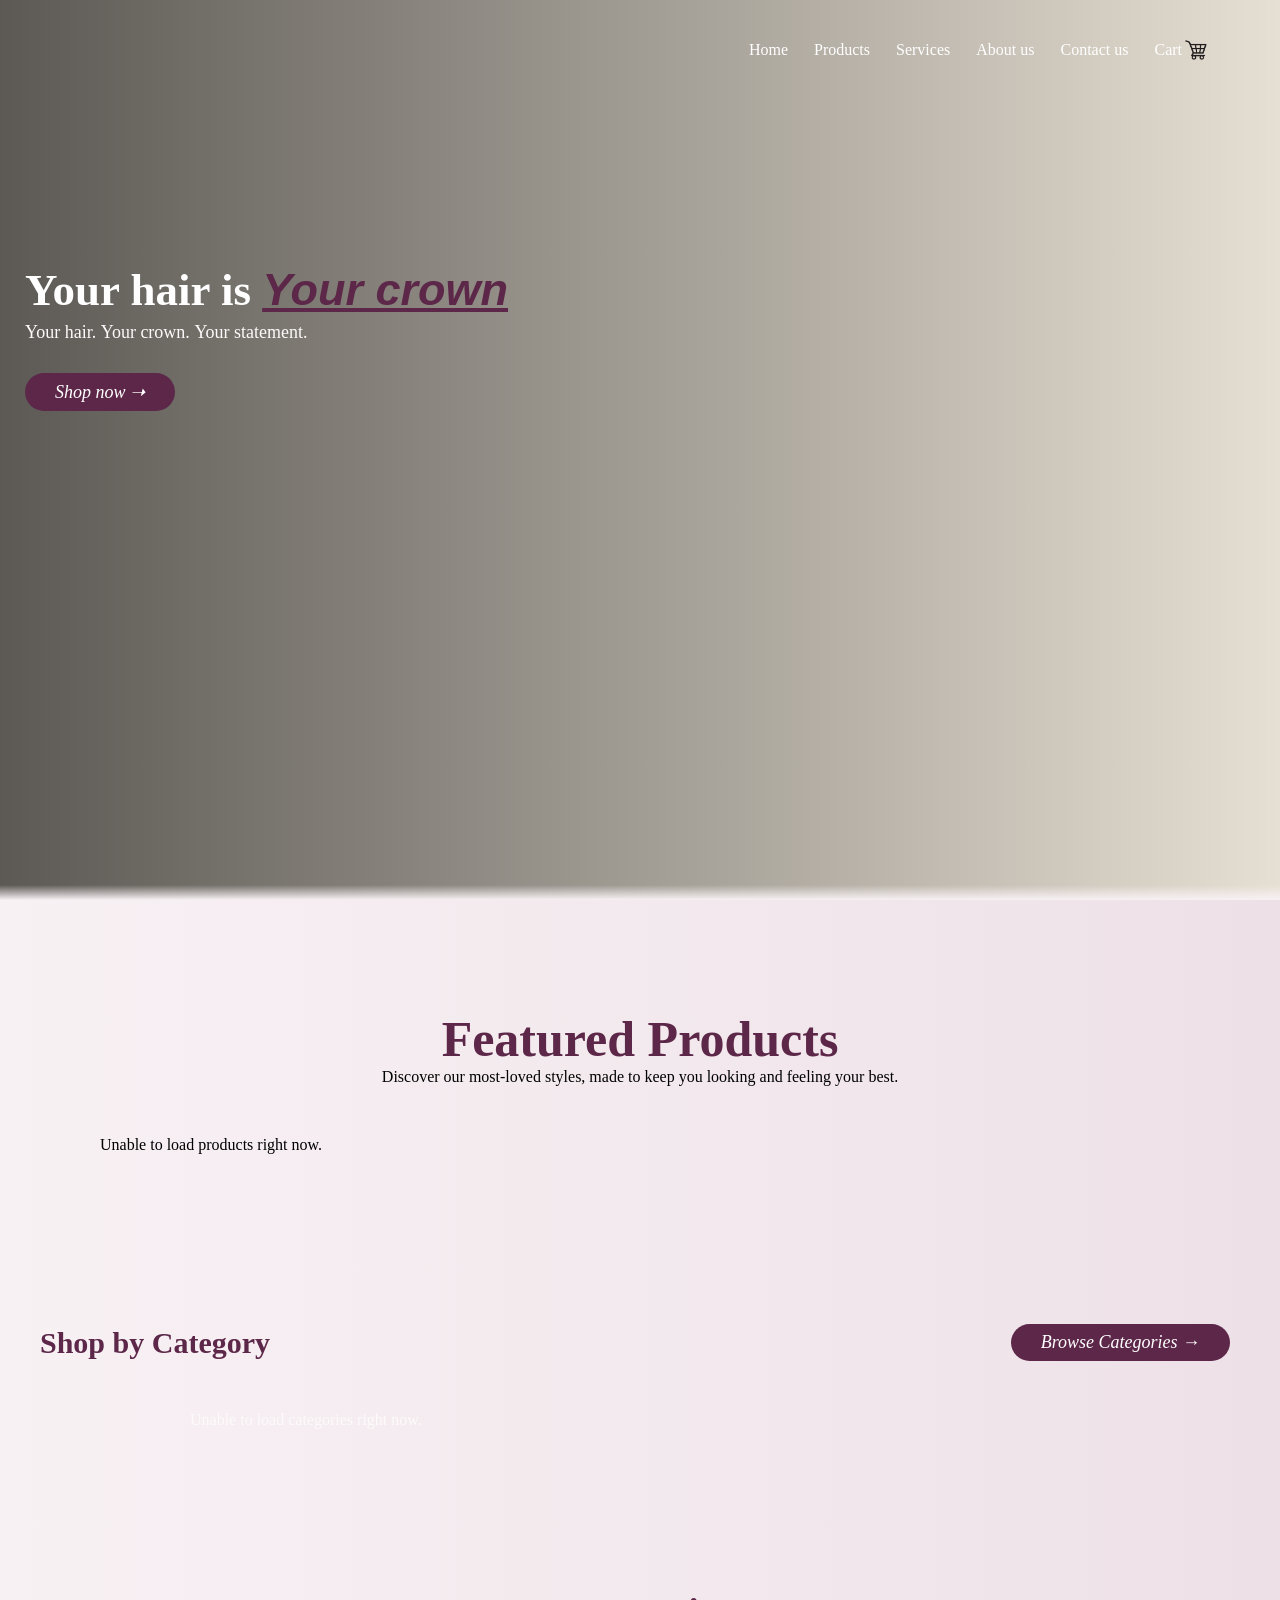
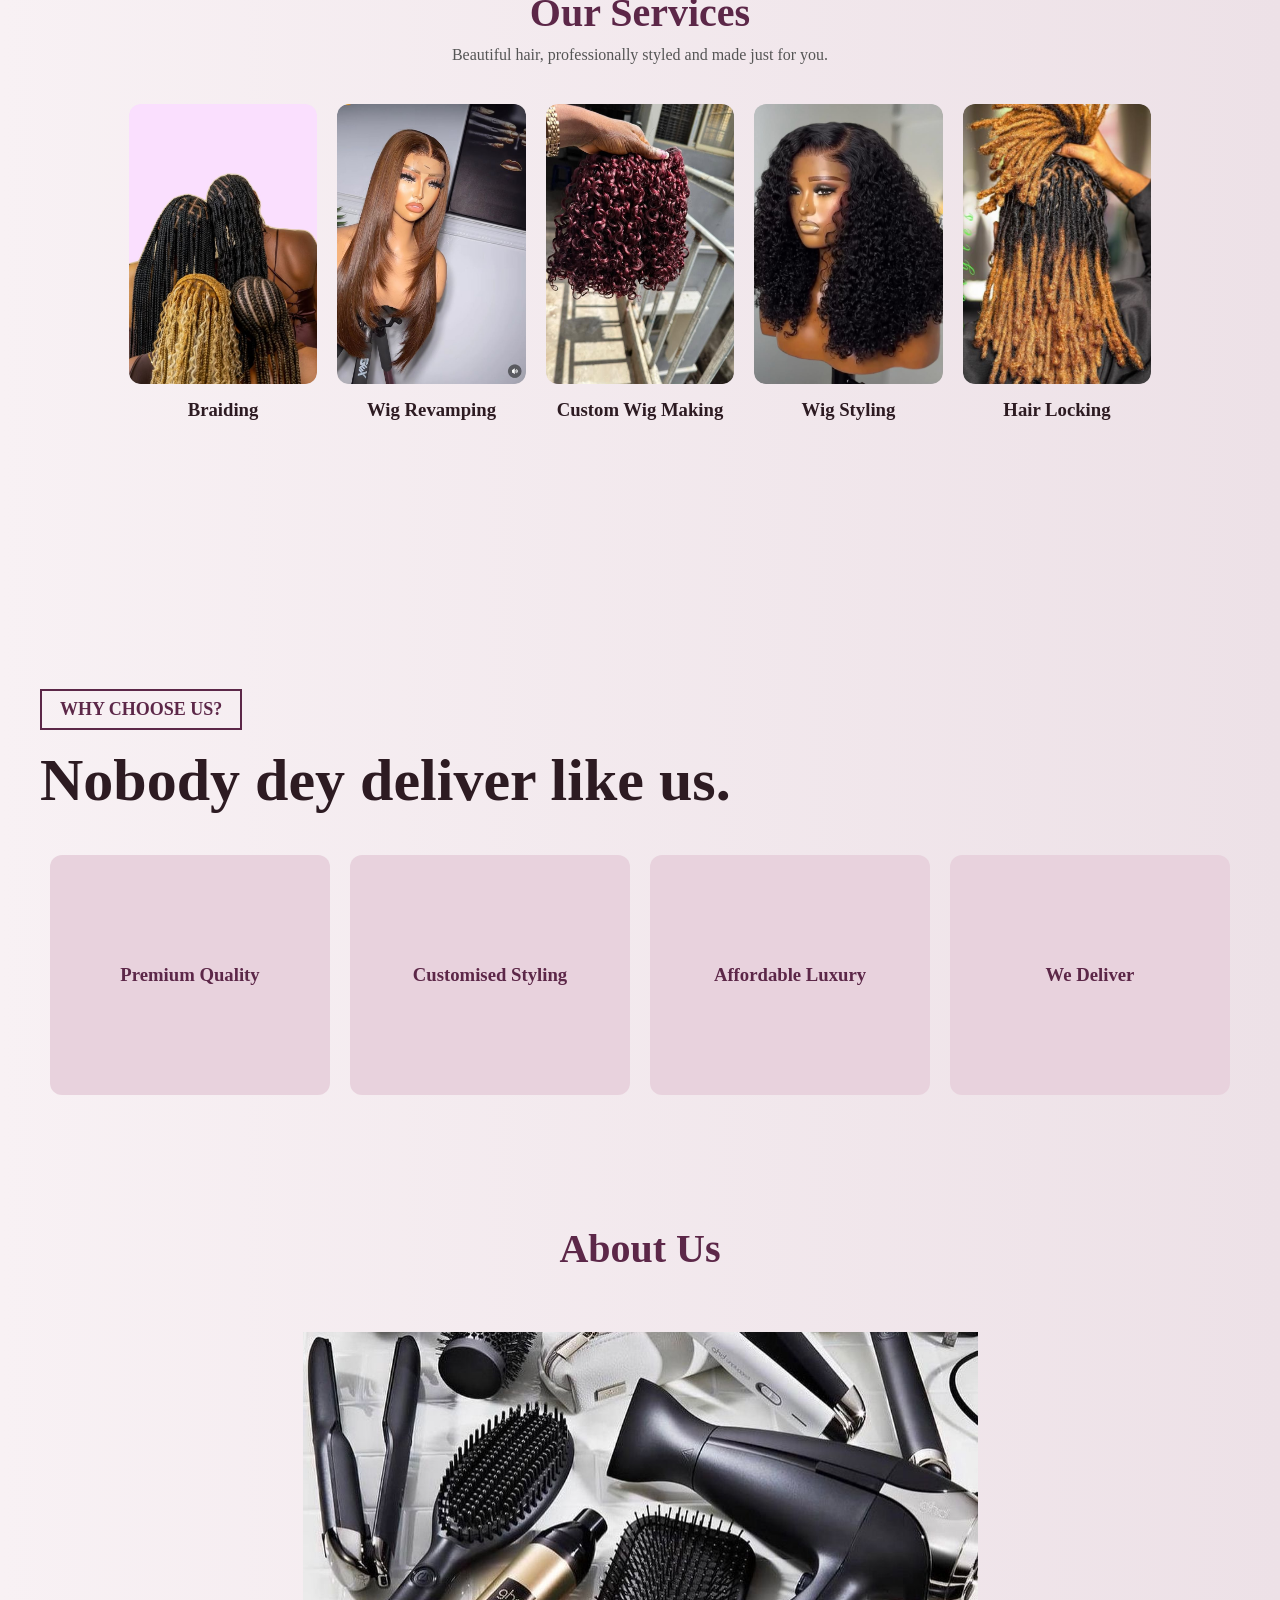
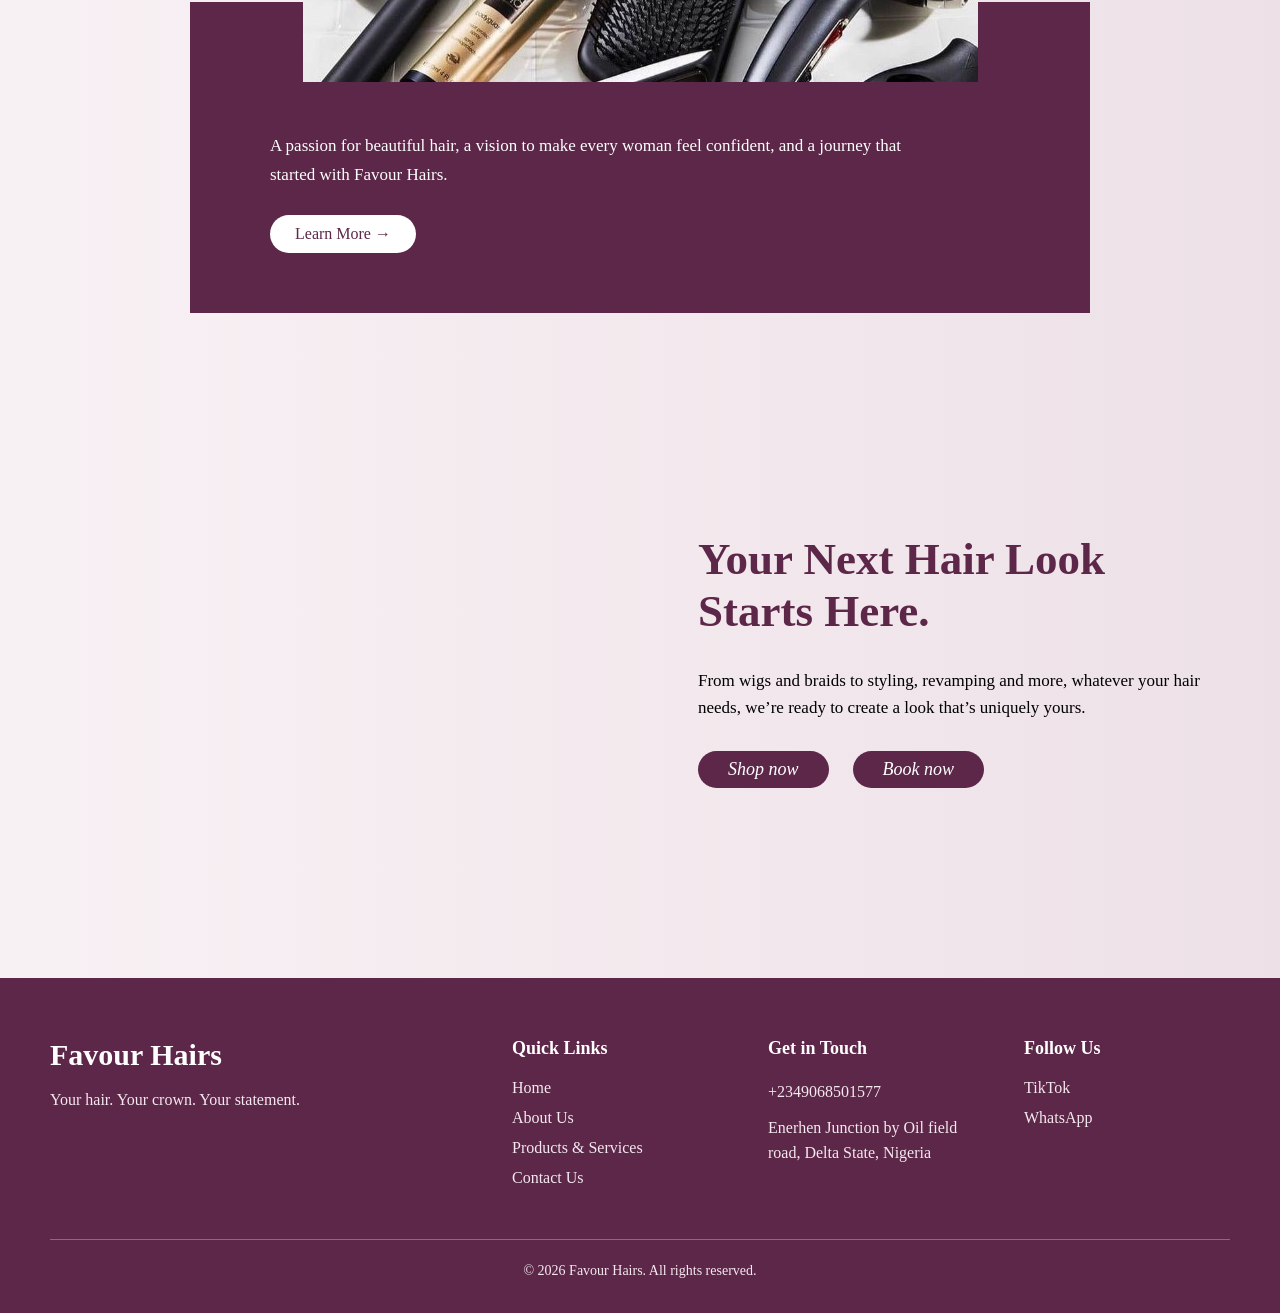
==== commit d45119a1: "Add files via upload" ====
--- a/frontend/index.html
+++ b/frontend/index.html
@@ -792,11 +792,11 @@
                 </h3>
 
                 <p>
-                    0800 000 0000
+                    +2349068501577
                 </p>
 
                 <p>
-                    Port Harcourt, Nigeria
+                     Enerhen Junction by Oil field road, Delta State, Nigeria
                 </p>
 
             </div>
@@ -811,7 +811,7 @@
 
                 
 
-                <a href="#">
+                <a href="https://www.tiktok.com/@george.t7345?_r=1&_t=ZS-9AIvZdigJvg">
                     TikTok
                 </a>
 
@@ -852,8 +852,7 @@
            BACKEND API
         ========================= */
 
-        const API_BASE =
-            "https://favour-hairs-backend.onrender.com/";
+        const API_BASE = "https://favour-hairs-back.onrender.com/api";
 
 
         const API_ORIGIN =
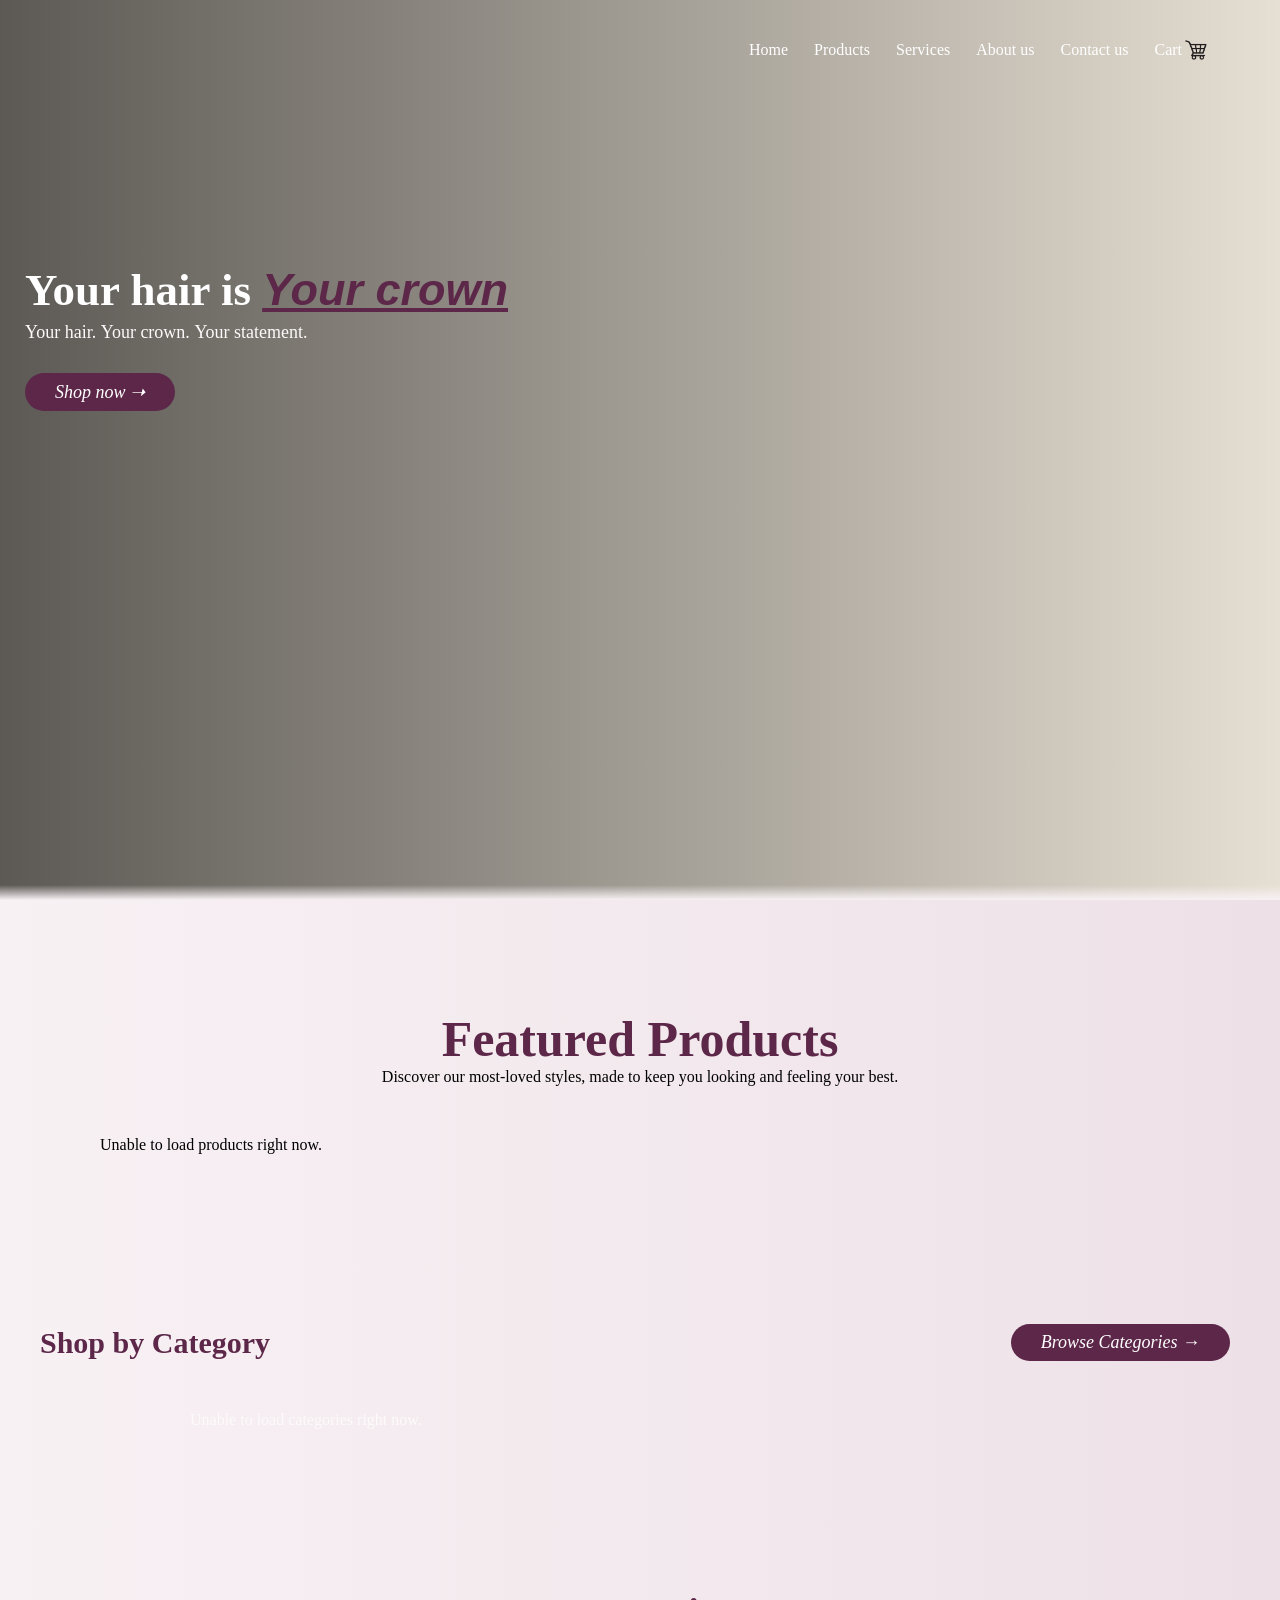
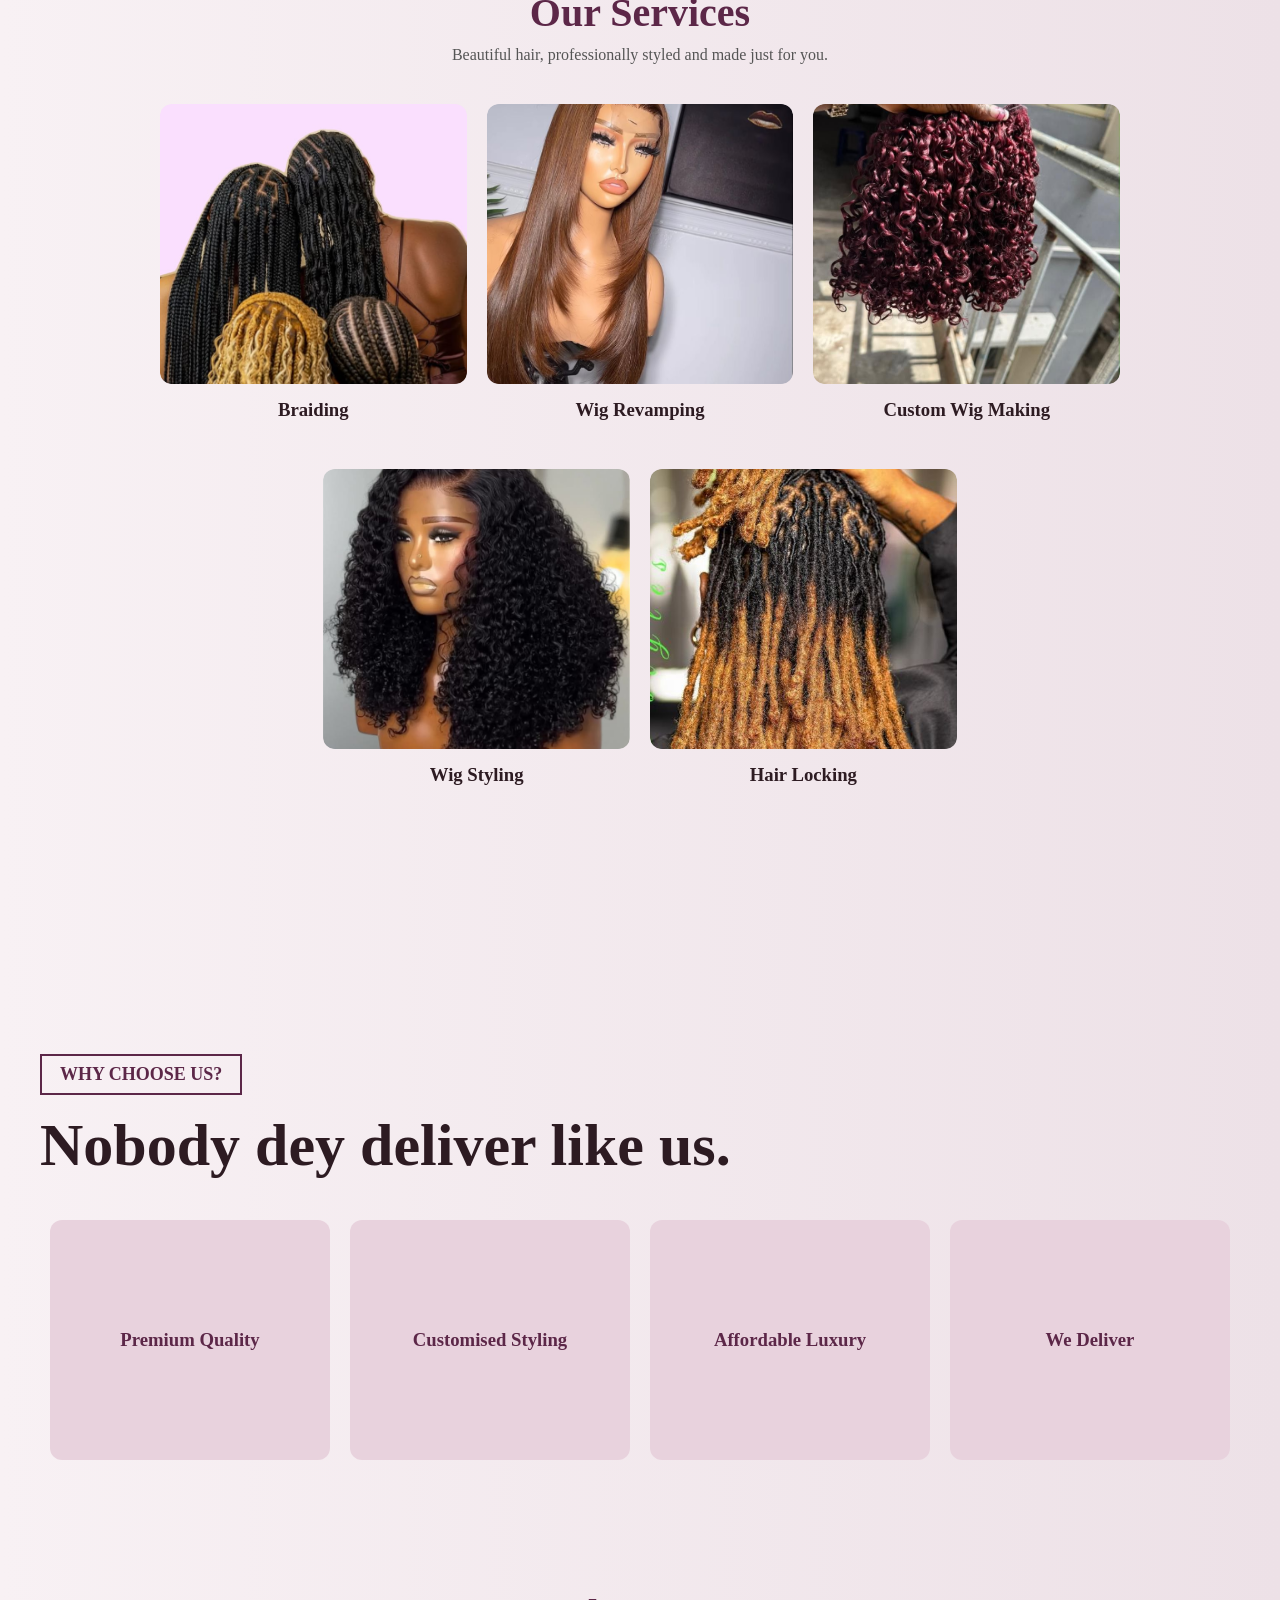
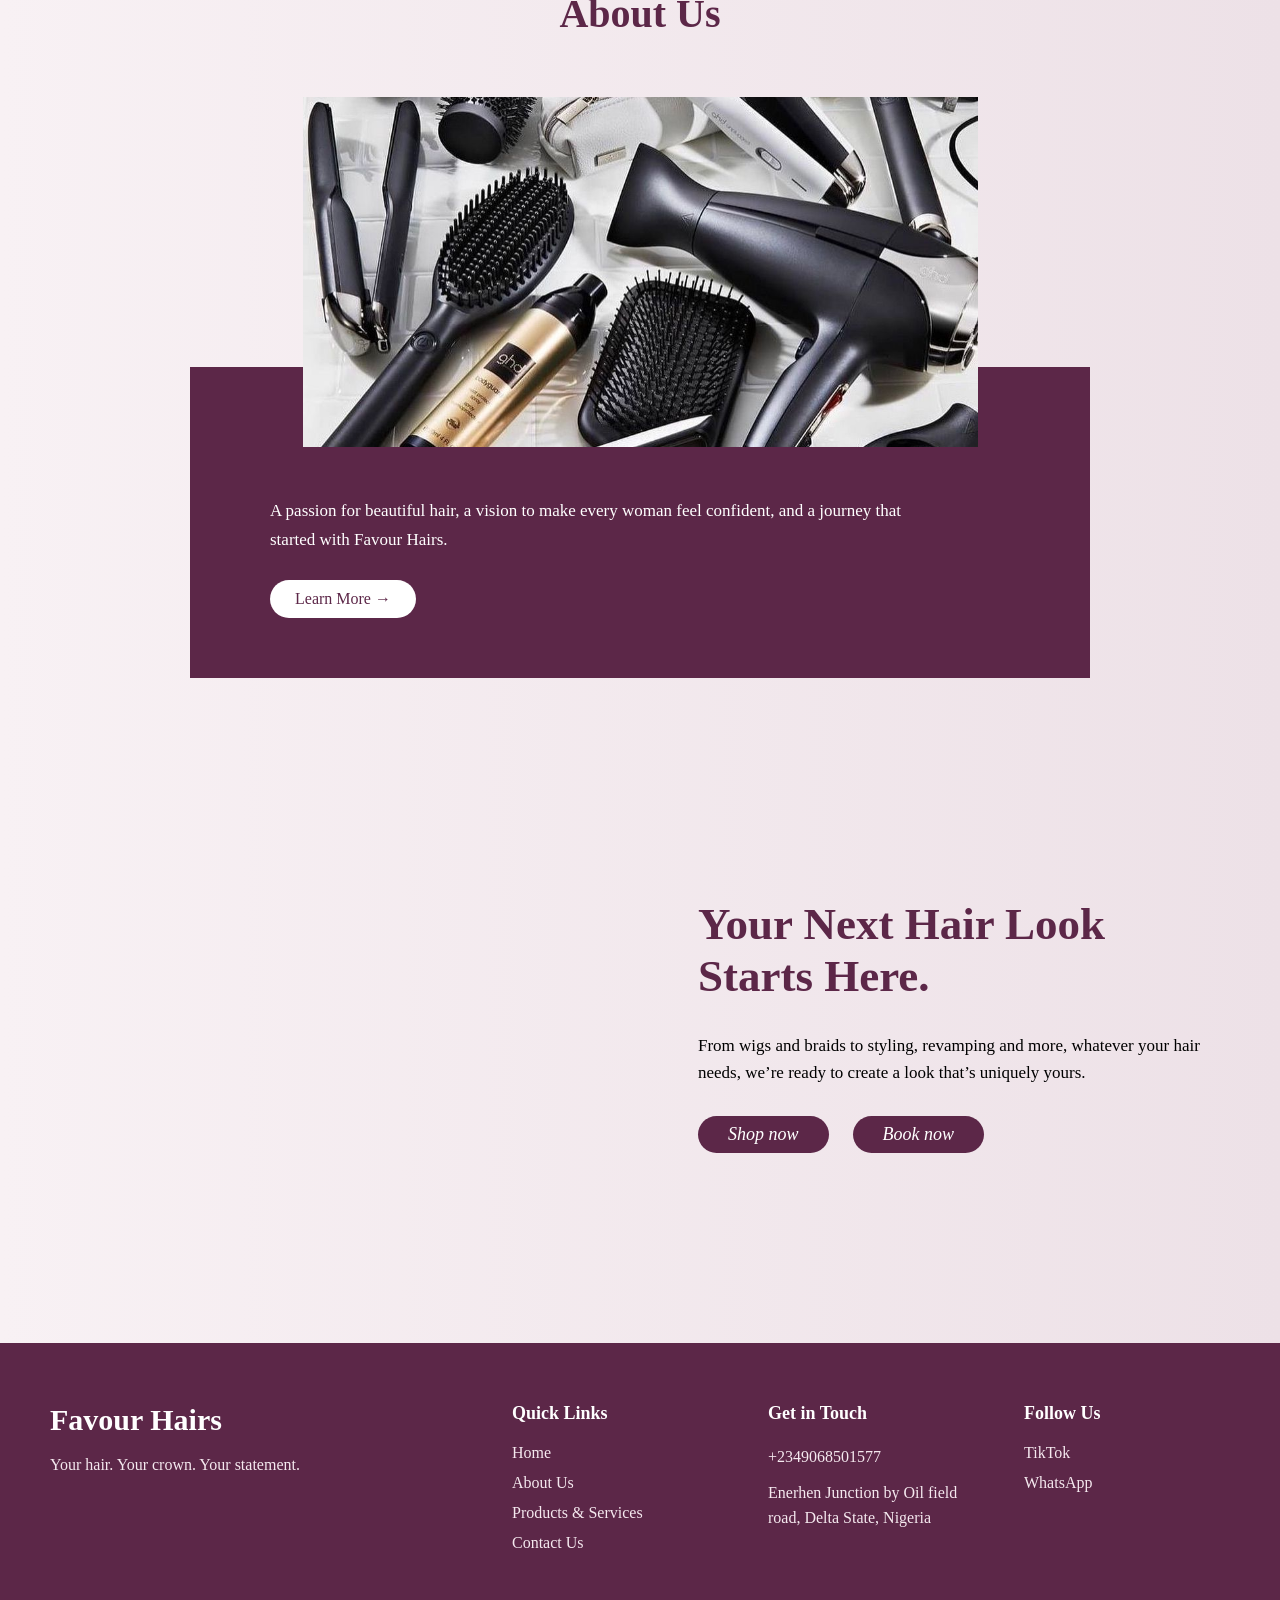
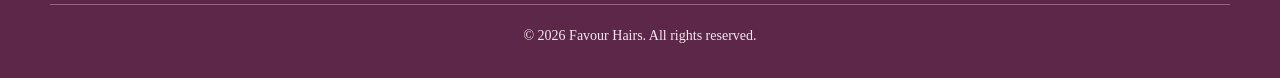
==== commit 31d2b855: "Add files via upload" ====
--- a/frontend/index.html
+++ b/frontend/index.html
@@ -809,13 +809,11 @@
                     Follow Us
                 </h3>
 
-                
 
                 <a href="https://www.tiktok.com/@george.t7345?_r=1&_t=ZS-9AIvZdigJvg">
                     TikTok
                 </a>
 
-                
 
                 <a href="#">
                     WhatsApp
@@ -1006,15 +1004,28 @@
                 container.innerHTML = "";
 
 
+                /*
+                 * Only products marked as Featured
+                 * in the admin panel are displayed here.
+                 *
+                 * The slice(0,3) keeps the homepage
+                 * limited to a maximum of 3 products.
+                 */
+
                 const featuredProducts =
-                    products.slice(0,3);
+                    products
+                        .filter(
+                            product =>
+                                product.featured === true
+                        )
+                        .slice(0,3);
 
 
                 if(featuredProducts.length === 0){
 
                     container.innerHTML = `
                         <p>
-                            No products available yet.
+                            No featured products available yet.
                         </p>
                     `;
 
--- a/frontend/style.css
+++ b/frontend/style.css
@@ -1292,7 +1292,7 @@
     justify-content:center;
     align-items:flex-start;
     gap:20px;
-    flex-wrap:nowrap;
+    flex-wrap:wrap;
 }
 .products{
     padding:70px 50px;
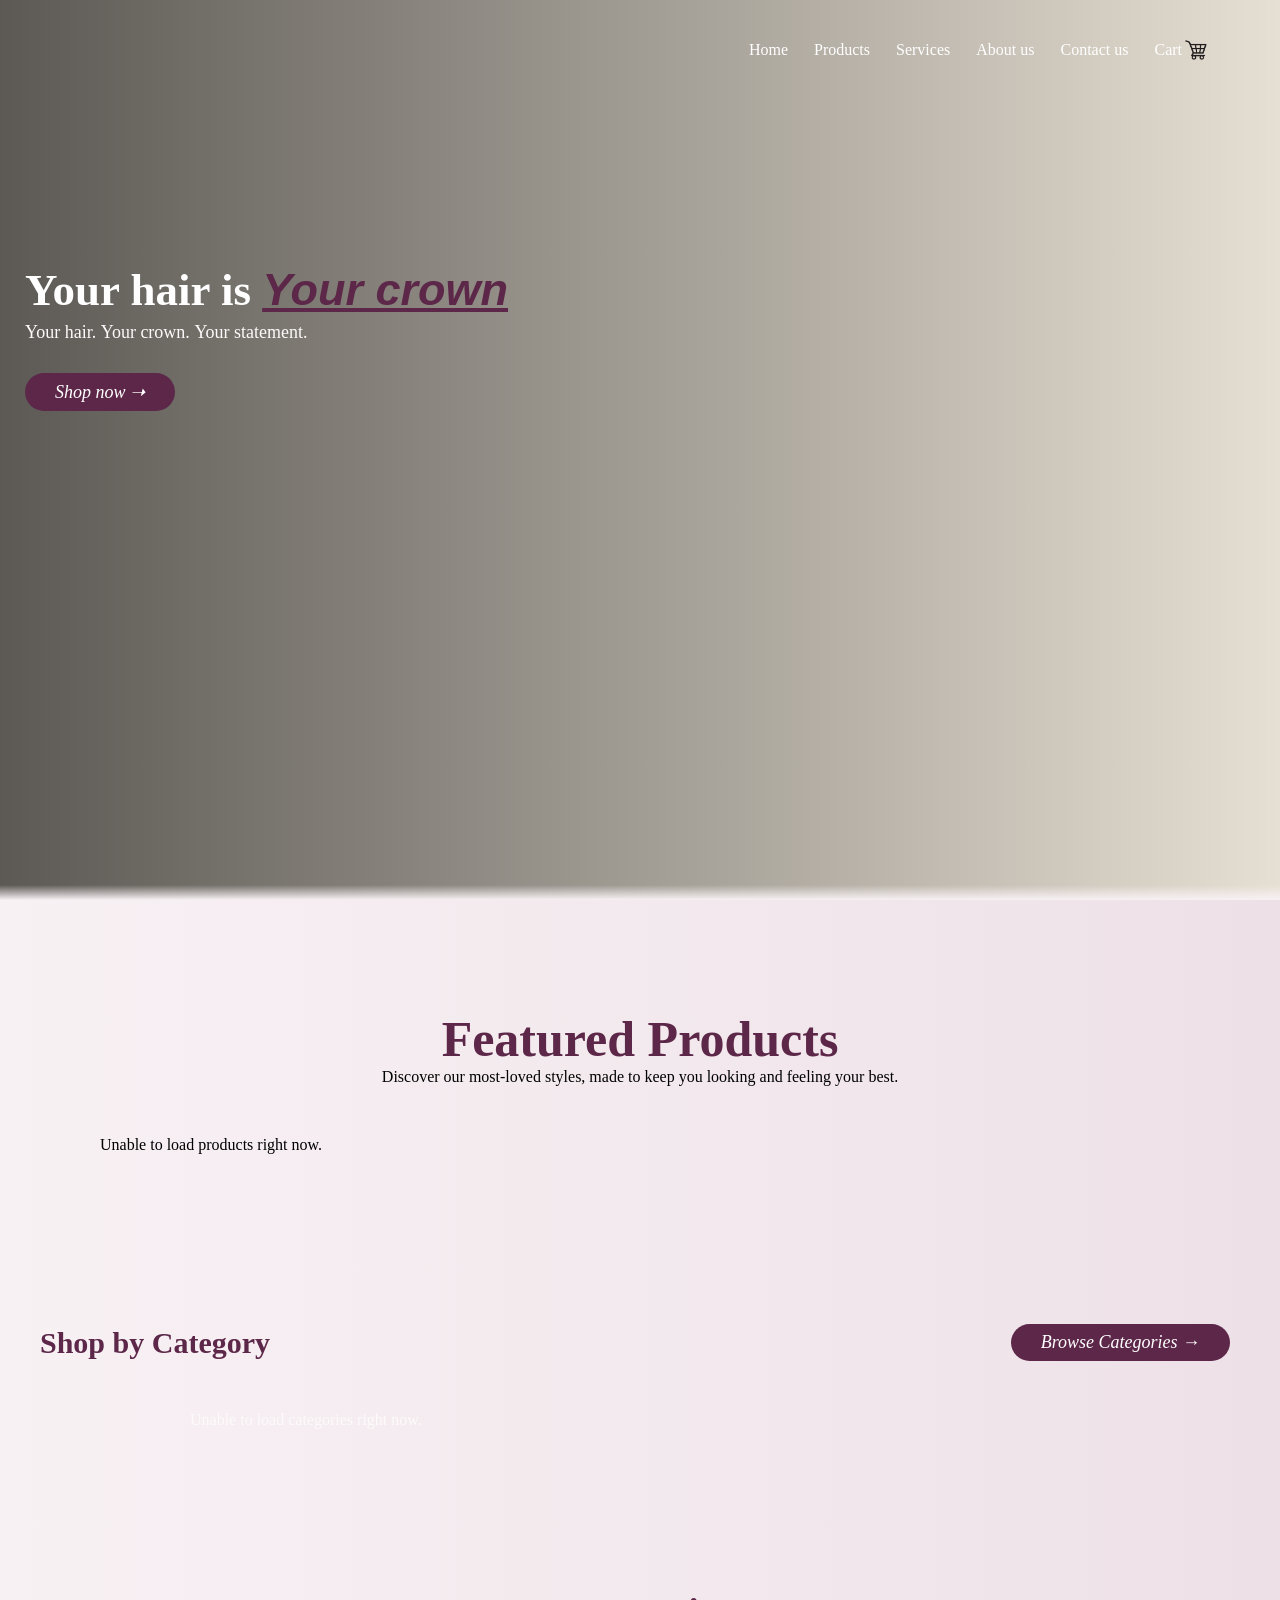
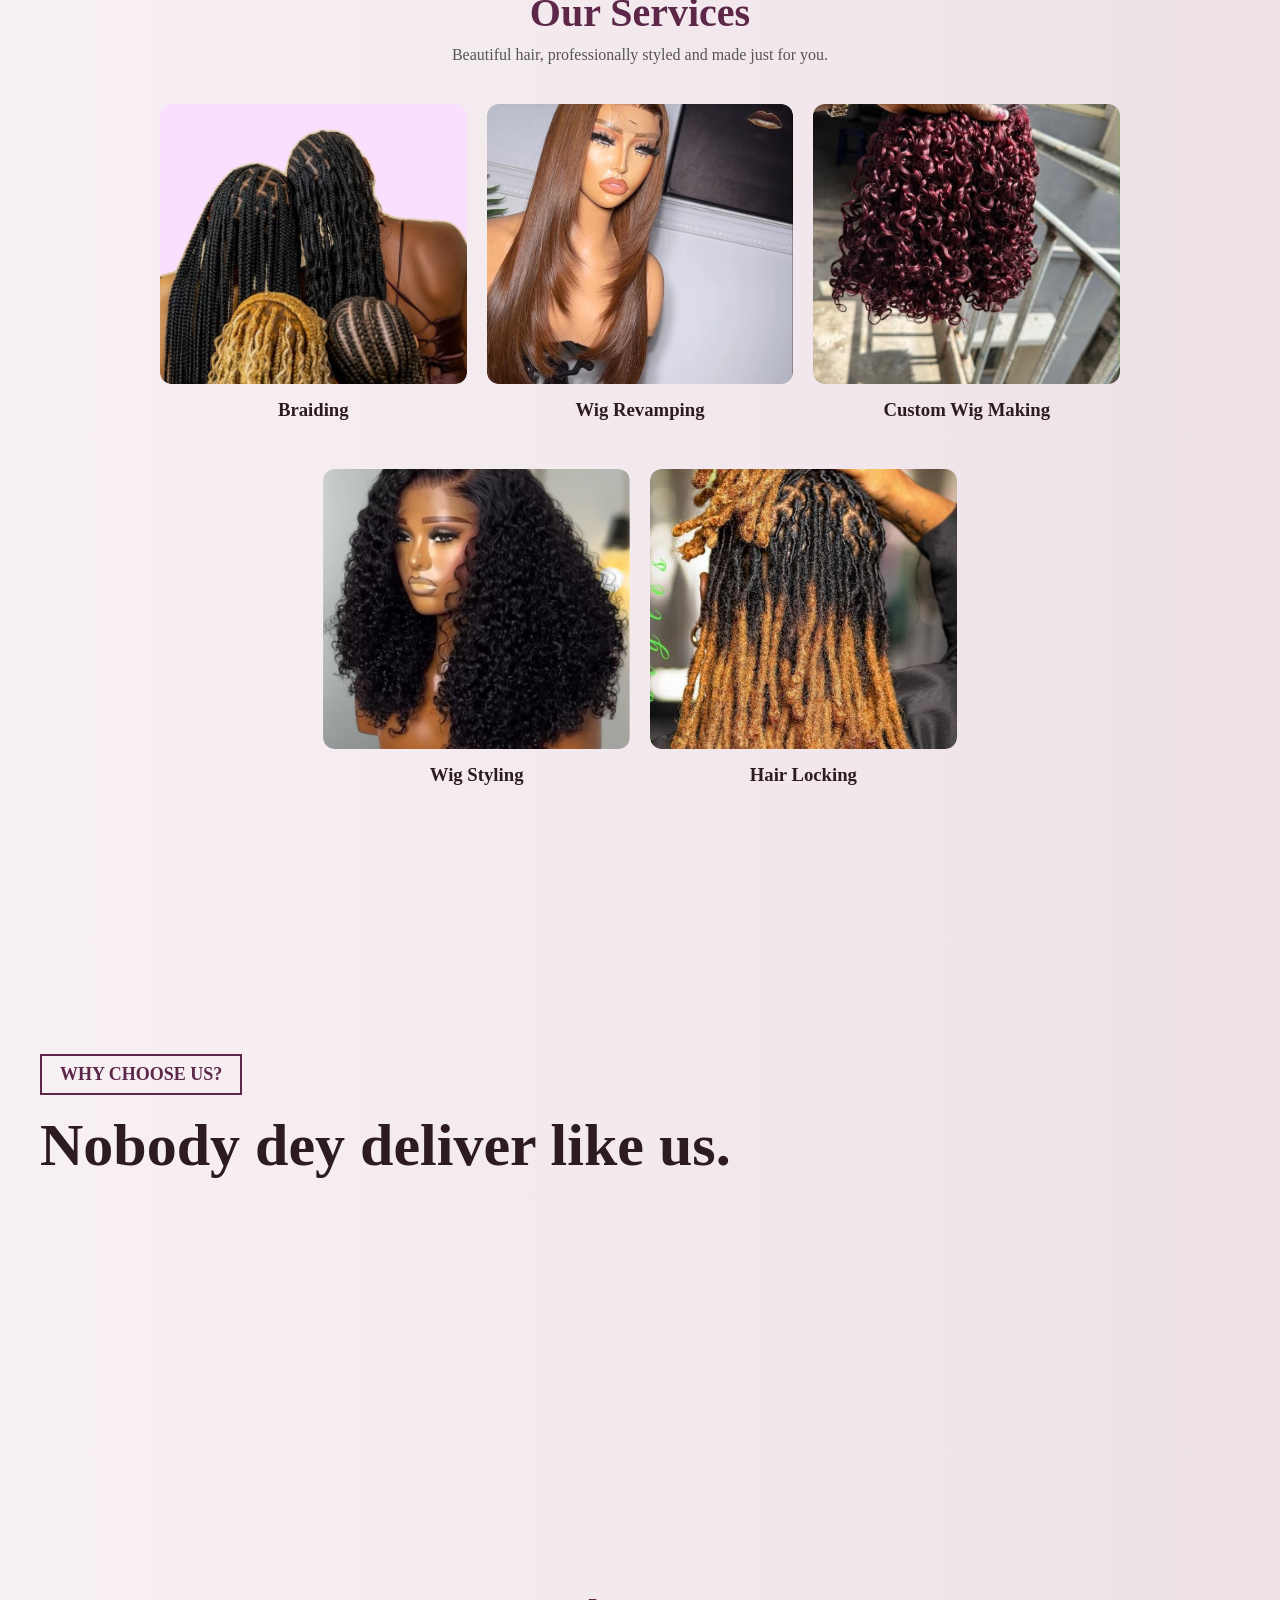
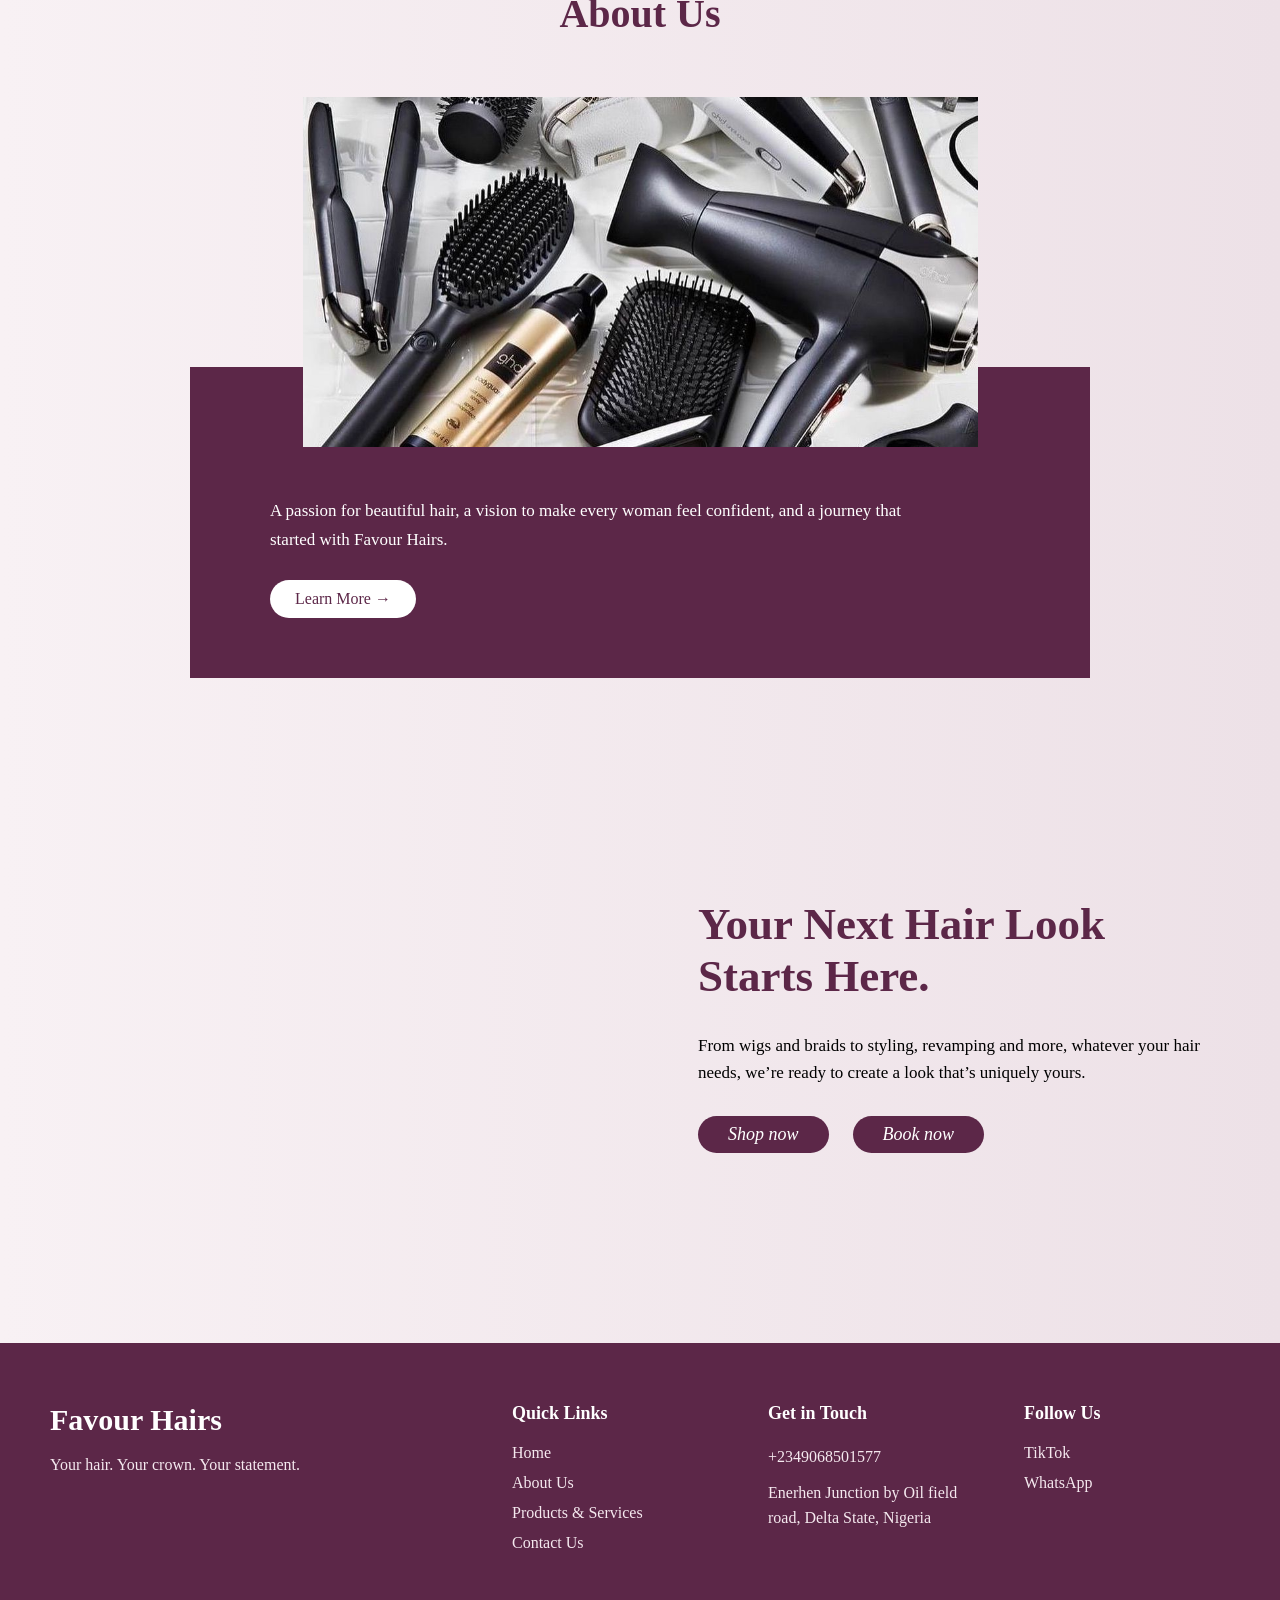
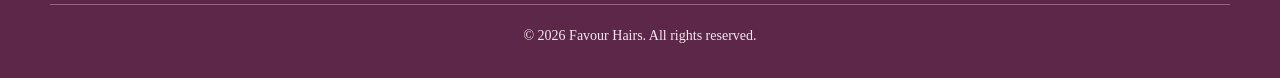
==== commit 1b29ee87: "Update index.html" ====
--- a/frontend/index.html
+++ b/frontend/index.html
@@ -854,8 +854,7 @@
 
 
         const API_ORIGIN =
-            "http://127.0.0.1:5000";
-
+    "https://favour-hairs-back.onrender.com";
 
 
         /* =========================
@@ -1269,4 +1268,4 @@
 
 </body>
 
-</html>+</html>
